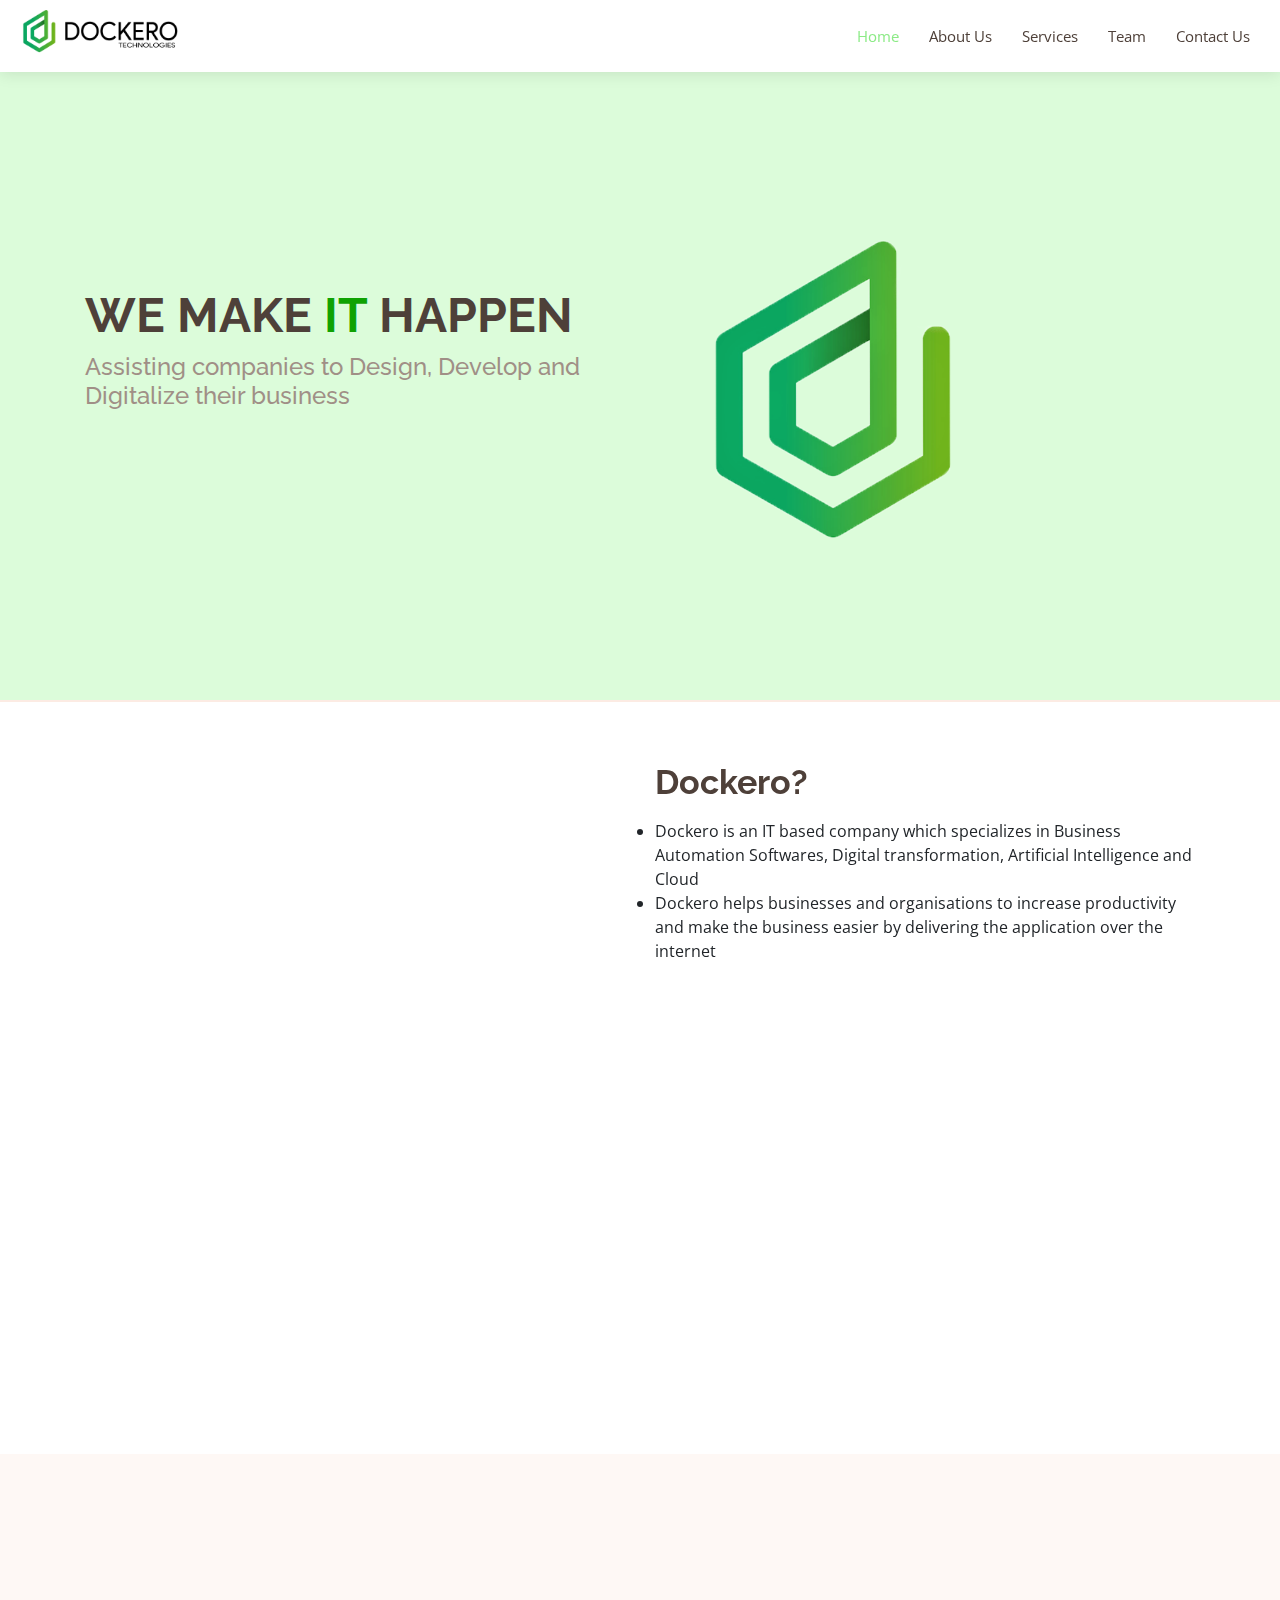
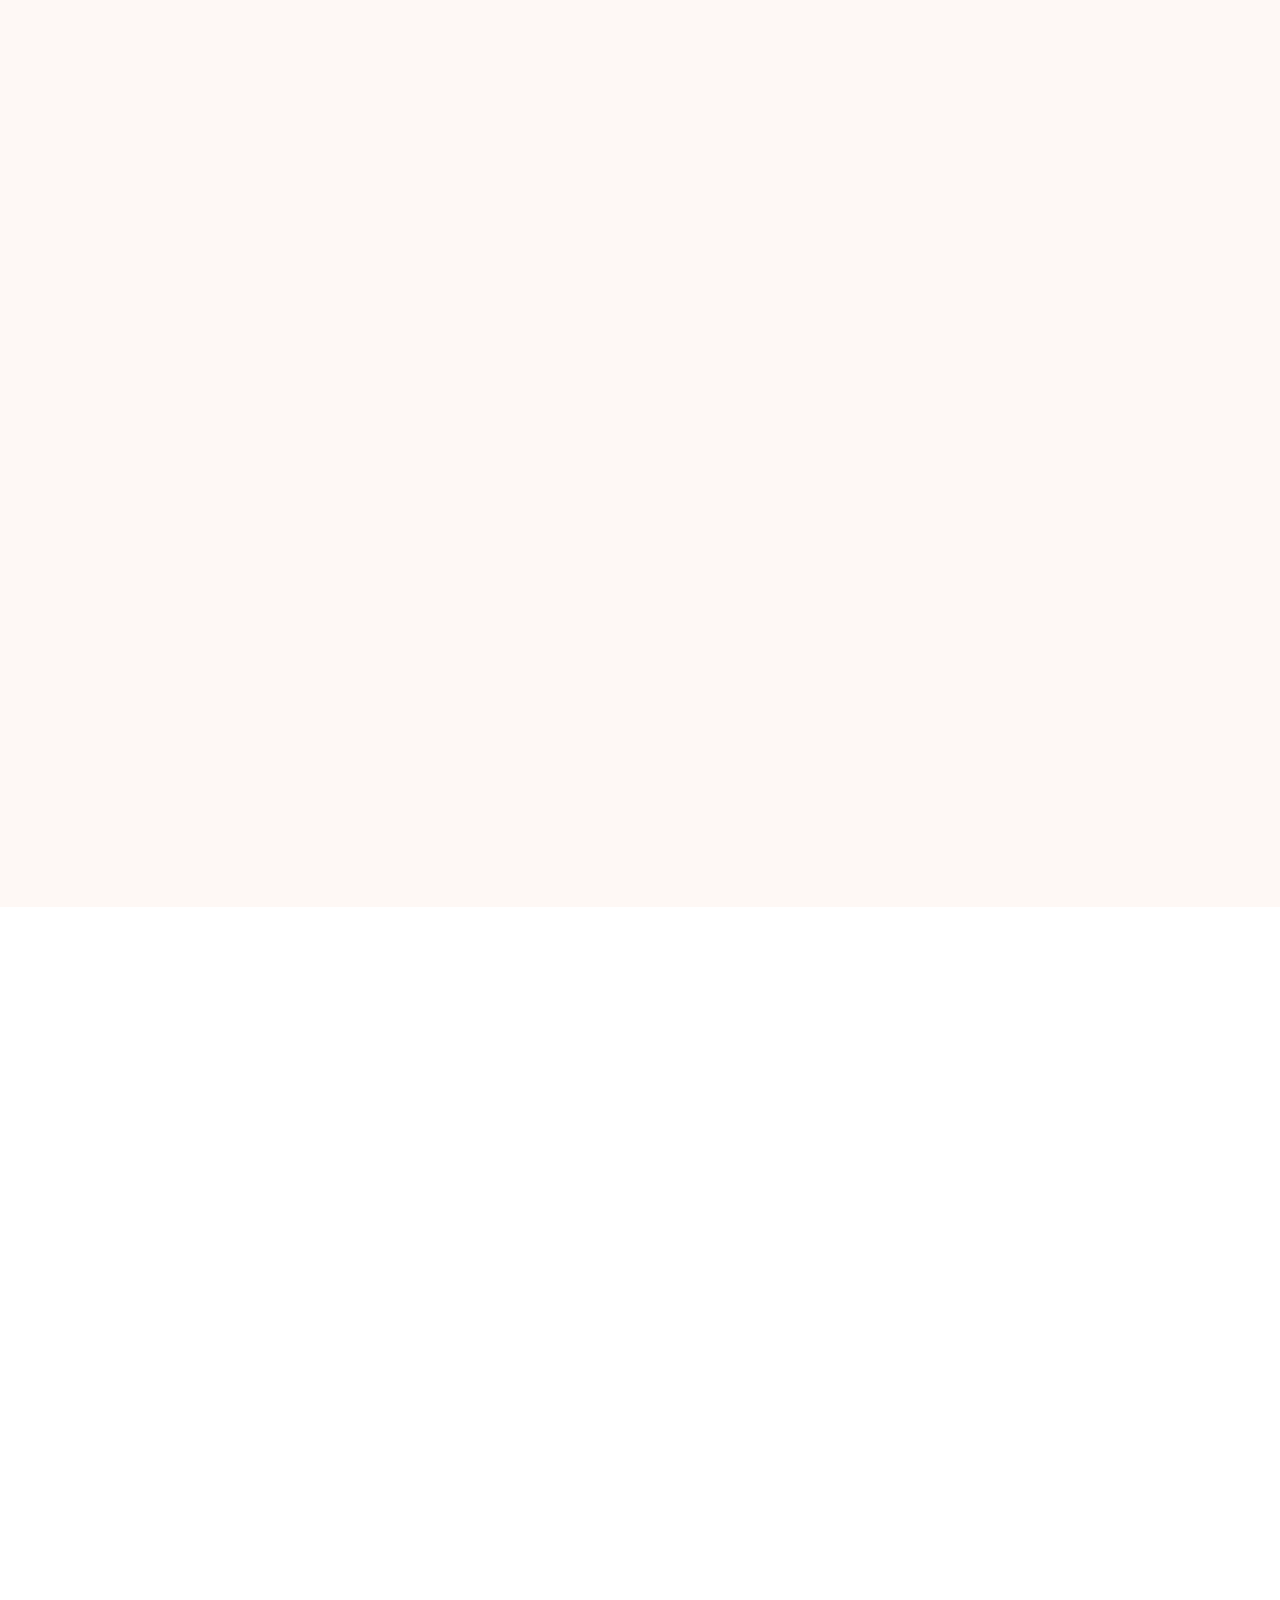
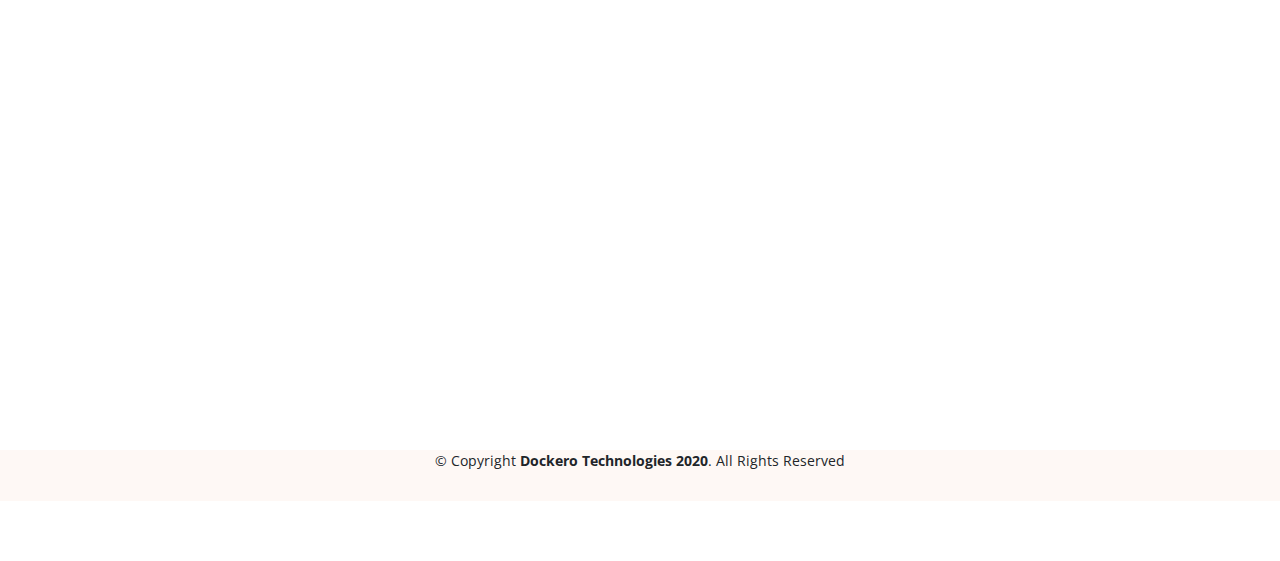
==== dockero/public/index.html @ 3324c9b6 "Add files via upload" ====
<!DOCTYPE html>
<html lang="en">

<head>
  <meta charset="utf-8">
  <meta content="width=device-width, initial-scale=1.0" name="viewport">

  <title>Dockero Technologies</title>
  <meta content="" name="descriptison">
  <meta content="" name="keywords">

  
  <link href="assets/img/logo.png" rel="icon">
  <link href="assets/img/logo.png" rel="apple-touch-icon">

  <link href="https://fonts.googleapis.com/css?family=Open+Sans:300,300i,400,400i,600,600i,700,700i|Raleway:300,300i,400,400i,600,600i,700,700i" rel="stylesheet">

  <link href="assets/vendor/bootstrap/css/bootstrap.min.css" rel="stylesheet">
  <link href="assets/vendor/icofont/icofont.min.css" rel="stylesheet">
  <link href="assets/vendor/boxicons/css/boxicons.min.css" rel="stylesheet">
  <link href="assets/vendor/venobox/venobox.css" rel="stylesheet">
  <link href="assets/vendor/owl.carousel/assets/owl.carousel.min.css" rel="stylesheet">
  <link href="assets/vendor/aos/aos.css" rel="stylesheet">
  <link href="assets/css/style.css" rel="stylesheet">

</head>

<body>

  <header id="header" class="fixed-top">
    <div class="container-fluid d-flex">

      <div class="logo mr-auto">
        
        
        <a href="index.html"><img src="assets/img/logo1.png" alt="" class="img-fluid"></a>
      </div>

      <nav class="nav-menu d-none d-lg-block">
        <ul>
          <li class="active"><a href="#header">Home</a></li>
          <li><a href="#about">About Us</a></li>
          <li><a href="#services">Services</a></li>
          <li><a href="#team">Team</a></li>
          <li><a href="#contact">Contact Us</a></li>
        </ul>
      </nav>

    </div>
  </header>

  <section id="hero" class="d-flex align-items-center">

    <div class="container">
      <div class="row">
        <div class="col-lg-6 pt-5 pt-lg-0 order-2 order-lg-1">
          <h1>WE MAKE <a class="coll">IT</a> HAPPEN</h1>
          <h2>Assisting companies to Design, Develop and Digitalize their business</h2>
          
	  <div class="con">
          <a href="#about"><div class="chevron btn-get-started scrollto" ></div></a>
	  <a href="#about"><div class="chevron btn-get-started scrollto" ></div></a>
          <a href="#about"><div class="chevron btn-get-started scrollto" ></div></a>
	  </div>
        </div>
        <div class="col-lg-6 order-1 order-lg-2 hero-img">
          <img src="assets/img/logo.png" height ="350" width="350" class="img-fluid animated" alt="">
        </div>
      </div>
    </div>

  </section>

  <main id="main">

    <section id="about" class="about">
      <div class="container">

        <div class="row justify-content-between">
          <div class="col-lg-5 d-flex align-items-center justify-content-center about-img">
            <img src="assets/img/logo1.png" class="img-fluid" alt="" data-aos="zoom-in">
          </div>
          <div class="col-lg-6 pt-5 pt-lg-0" data-aos="fade-up" data-aos-delay="100">
            <h3 data-aos="fade-up">Dockero?</h3>
	    <p >
		<li>Dockero is an IT based company which
		specializes in Business Automation
		Softwares, Digital transformation, Artificial
		Intelligence and Cloud</li>

		<li>Dockero helps businesses and organisations
		to increase productivity and make the
		business easier by delivering the application
		over the internet</li>
	    </p>
            
            <div class="row">
              <div class="col-md-6" data-aos="fade-up" data-aos-delay="100">
                <i class="bx bx-receipt bx-tada-hover"></i>
                <h4>Our Motive</h4>
                <p>
<li> We are a team of young individuals who
believes in constant education and
development of skills in various platform for
the upcoming projects.</li>
 <li>Our main motive is to assist our customers by
scaling their needs and making their business
grow in the society.</li>
</p>
              </div>
	
              <div class="col-md-6" data-aos="fade-up" data-aos-delay="200">
                <i class="bx bx-cube-alt bx-tada-hover"></i>
                <h4>Our Vision</h4>
                <p>
<li>We are a digital transformation consultancy
and software development company that
provides cutting edge engineering solutions
to our customers.</li>
<li> Each Individual in the organization works
collectively as a team to ensure the vision and
mission of the company by ensuring the
service quality and time management.</li>
</p>
              </div>
            </div>
          </div>
        </div>

      </div>
    </section>

    <section id="services" class="services section-bg">
      <div class="container">

        <div class="section-title" data-aos="fade-up">
          
          <p>Our Services</p>
        </div>

        <div class="row">
          
	 <div class="col-md-6 col-lg-3 d-flex align-items-stretch" data-aos="zoom-in" data-aos-delay="400">
            <div class="icon-box">
              <div class="icon"><i class="bx bx-world bx-tada"></i></div>
              <h4 class="title"><a href="design.html">Design & Branding</a></h4>
             <p class="description">While a logo alone may be enough for smaller companies, a
		successful brand design will create a cohesive look
		throughout your business while representing your brand
		values. </p>
            </div>
	</div>
	
	
	
	  <div class="col-md-6 col-lg-3 d-flex align-items-stretch" data-aos="zoom-in" data-aos-delay="200">
            <div class="icon-box">
              <div class="icon"><i class="bx bx-chip bx-tada"></i></div>
              <h4 class="title"><a href="business.html">Buisness Automation Software</a></h4>
            <p class="description">Support your business infrastructure with
		customized scalable software that improves key
		facets of your enterprise, from automation to
		employee collaboration</p>
            </div>
          </div>

	<div class="col-md-6 col-lg-3 d-flex align-items-stretch" data-aos="zoom-in" data-aos-delay="400">
            <div class="icon-box">
              <div class="icon"><i class="bx bx-world bx-tada"></i></div>
              <h4 class="title"><a href="web.html">Web Design & Development</a></h4>
             <p class="description">Custom web development offers options for businesses who
		seek to provide a flexible, consistent experience for users
		across platforms and leveraging new approaches </p>
            </div>
	</div>
	
	<div class="col-md-6 col-lg-3 d-flex align-items-stretch" data-aos="zoom-in" data-aos-delay="100">
            <div class="icon-box">
              <div class="icon"><i class="bx bx-mobile bx-tada"></i></div>
              <h4 class="title"><a href="mob.html">Mobile Application</a></h4>
               <p class="description">Transfer your enterprise workflow to a mobile platform that
supports the devices you want to implement.An enterprise
app suite or a single application, your enterprise and
employee productivity .</p>
            </div>
          </div>

          

	
	<div class="col-md-6 col-lg-3 d-flex align-items-stretch" data-aos="zoom-in" data-aos-delay="200">
            
          </div>

          <div class="col-md-6 col-lg-3 d-flex align-items-stretch" data-aos="zoom-in" data-aos-delay="300">
            <div class="icon-box">
              <div class="icon"><i class="bx bx-tachometer bx-tada"></i></div>
              <h4 class="title"><a href="AI.html">Artificial Intelligence</a></h4>
              <p class="description">Full-cycle development of custom AI models based
		on Deep and Machine Learning algorithms,
		including Data Science research, training,
		validation, testing.</p>
            </div>
          </div>
	
	<div class="col-md-6 col-lg-3 d-flex align-items-stretch" data-aos="zoom-in" data-aos-delay="400">
            <div class="icon-box">
              <div class="icon"><i class="bx bx-cloud bx-tada"></i></div>
              <h4 class="title"><a href="cloud.html">Cloud</a></h4>
             <p class="description">Cloud computing solutions will help your business
			seize and leverage all of your data.Cloud enables you
to quickly launch your initiative with scale, reliability,
and flexibility.</p>
            </div>
	</div>
          
          </div>

        </div>

      </div>
	</section>   

    <section id="team" class="team">
      <div class="container">

        <div class="section-title" data-aos="fade-up">
          
          <p>Leadership Team</p>
        </div>

        <div class="row">

          <div class="col-xl-3 col-lg-4 col-md-6" data-aos="zoom-in" data-aos-delay="100">
            
          </div>

	<div class="col-xl-3 col-lg-4 col-md-6" data-aos="zoom-in" data-aos-delay="100">
            <div class="member">
              <img src="assets/img/team/hari.png" class="img-fluid" alt="">
              <div class="member-info">
                <div class="member-info-content">
                  <h4>Hariharan Saravanan</h4>
                  <span>Chief Executive Officer</span>
                </div>
                <div class="social">
                
                  <a href="https://www.linkedin.com/in/hariharan-saravanan-0a0869184/"><i class="icofont-linkedin"></i></a>
                </div>
              </div>
            </div>
          </div>          

	<div class="col-xl-3 col-lg-4 col-md-6" data-aos="zoom-in" data-aos-delay="200">
            <div class="member">
              <img src="assets/img/team/skandy.png" class="img-fluid" alt="">
              <div class="member-info">
                <div class="member-info-content">
                  <h4>Skandhan Pravin Herve</h4>
                  <span>Cheif Operating Officer</span>
                </div>
                <div class="social">
                  
                  <a href="https://www.linkedin.com/in/skandhan-pravin-herve-vengadessan-33000b97/"><i class="icofont-linkedin"></i></a>
                </div>
              </div>
            </div>
          </div>
        </div>
      </div>
    </section>
  </main>
<section id="contact" class="contact">
	<footer id="footer">
    
      <div class="footer-top">
	<div class="section-title" data-aos="fade-up">
          
          <p>Contact Us</p>
        
	</div>
        
	<div class="col-lg-3 col-md-6  footer-contact"  data-aos="fade-up" data-aos-delay="100">
            <h3>Dockero Technologies</h3>
            <a href="https://www.google.com/maps?q=13.0109553,80.2249102&hl=en-IN&gl=in&shorturl=1">
              <h8>New No:43, Old No:73, Janki Bhawan,Second Floor, Sardar Patel Road,Guindy, Chennai-32</h8></br></a>
             <strong>Phone:</strong> <a href="tel:+917338986918">+91-73389-86918,</a>
	      <a href="tel:+918870090456">+91-88700-90456</a><br>
              <strong>Email:</strong> <a href="mailto:dockerotechnologies@gmail.com">dockerotechnologies@gmail.com</a><br>
       
	<h4>Our Social Networks</h4>
            <div class="social-links mt-3">              
              <a href="https://www.facebook.com/Dockero-Technologies-PvtLtd-104927804453686" class="facebook"><i class="bx bxl-facebook bx-tada-hover"></i></a>
              <a href="https://www.instagram.com/dockero.technologies/?hl=en" class="instagram"><i class="bx bxl-instagram bx-tada-hover"></i></a>
              <a href="https://www.linkedin.com/company/dockero-technologies-inc/about/" class="linkedin"><i class="bx bxl-linkedin bx-tada-hover"></i></a>
            </div>
	    </div>
            </div>
      
    </div>
    	
      <div class="copyright">
        &copy; Copyright <strong><span>Dockero Technologies 2020</span></strong>. All Rights Reserved
      
      
	</section>
  </footer>
  
  <a href="#" class="back-to-top"><i class="icofont-simple-up"></i></a>

  
  <script src="assets/vendor/jquery/jquery.min.js"></script>
  <script src="assets/vendor/bootstrap/js/bootstrap.bundle.min.js"></script>
  <script src="assets/vendor/jquery.easing/jquery.easing.min.js"></script>
  <script src="assets/vendor/php-email-form/validate.js"></script>
  <script src="assets/vendor/isotope-layout/isotope.pkgd.min.js"></script>
  <script src="assets/vendor/venobox/venobox.min.js"></script>
  <script src="assets/vendor/owl.carousel/owl.carousel.min.js"></script>
  <script src="assets/vendor/aos/aos.js"></script>

  
  <script src="assets/js/main.js"></script>

</body>

</html>
---- dockero/public/assets/vendor/venobox/venobox.css ----
/* ------ venobox.css --------*/
.vbox-overlay *, .vbox-overlay *:before, .vbox-overlay *:after{
    -webkit-backface-visibility: hidden;
    -webkit-box-sizing:border-box;
    -moz-box-sizing:border-box;
    box-sizing:border-box;
}
.vbox-overlay * { 
    -webkit-backface-visibility: visible;
    backface-visibility: visible;
}
.vbox-overlay{
    display: -webkit-flex;
    display: flex;
    -webkit-flex-direction: column;
    flex-direction: column;
    -webkit-justify-content: center;
    justify-content: center;
    -webkit-align-items: center;
    align-items: center;
    position: fixed;
    left: 0;
    top: 0;
    bottom: 0;
    right: 0;
    z-index: 1040;
    -webkit-transform:translateZ(1000px);
    transform: translateZ(1000px);
    transform-style: preserve-3d;
}

/* ----- navigation ----- */
.vbox-title{
    width: 100%;
    height: 40px;
    float: left;
    text-align: center;
    line-height: 28px;
    font-size: 12px;
    padding: 6px 40px;
    overflow: hidden;
    position: fixed;
    display: none;
    left: 0;
    z-index: 1050;
}
.vbox-close{
    cursor: pointer;
    position: fixed;
    top: -1px;
    right: 0;
    width: 50px;
    height: 40px;
    padding: 6px;
    display: block;
    background-position:10px center;
    overflow: hidden;
    font-size: 24px;
    line-height: 1;
    text-align: center;
    z-index: 1050;
}
.vbox-num{
    cursor: pointer;
    position: fixed;
    left: 0;
    height: 40px;
    display: block;
    overflow: hidden;
    line-height: 28px;
    font-size: 12px;
    padding: 6px 10px;
    display: none;
    z-index: 1050;
}
/* ----- navigation ARROWS ----- */
.vbox-next, .vbox-prev{
    position: fixed;
    top: 50%;
    margin-top: -15px;
    overflow: hidden;
    cursor: pointer;
    display: block;
    width: 45px;
    height: 45px;
    z-index: 1050;
}
.vbox-next span, .vbox-prev span{
    position: relative;
    width: 20px;
    height: 20px;
    border: 2px solid transparent;
    border-top-color: #B6B6B6;
    border-right-color: #B6B6B6;
    text-indent: -100px;
    position: absolute;
    top: 8px;
    display: block;
}
.vbox-prev{
    left: 15px;
}
.vbox-next{
    right: 15px;
}
.vbox-prev span{
    left: 10px;
    -ms-transform: rotate(-135deg);
    -webkit-transform: rotate(-135deg);
    transform: rotate(-135deg);
}
.vbox-next span{
    -ms-transform: rotate(45deg);
    -webkit-transform: rotate(45deg);
    transform: rotate(45deg);
    right: 10px;
}
/* ------- inline window ------ */
.vbox-inline{
    width: 420px;
    height: 315px;
    height: 70vh;
    padding: 10px;
    background: #fff;
    margin: 0 auto;
    overflow: auto;
    text-align: left;
}
/* ------- Video & iFrames window ------ */
.venoframe{
    max-width: 100%;
    width: 100%;
    border: none;
    width: 100%;
    height: 260px;
    height: 70vh;
}
.venoframe.vbvid{
    height: 260px;
}
@media (min-width: 768px) {
    .venoframe, .vbox-inline{
        width: 90%;
        height: 360px;
        height: 70vh;
    }
    .venoframe.vbvid{
        width: 640px;
        height: 360px;
    }
}
@media (min-width: 992px) {
    .venoframe, .vbox-inline{
        max-width: 1200px;
        width: 80%;
        height: 540px;
        height: 70vh;
    }
    .venoframe.vbvid{
        width: 960px;
        height: 540px;
    }
}
/* 
Please do NOT edit this part! 
or at least read this note: http://i.imgur.com/7C0ws9e.gif
*/
.vbox-open{
    overflow: hidden;
}
.vbox-container{
    position: absolute;
    left: 0;
    right: 0;
    top: 0;
    bottom: 0;
    overflow-x: hidden;
    overflow-y: scroll;
    overflow-scrolling: touch;
    -webkit-overflow-scrolling: touch;
    z-index: 20;
    max-height: 100%;

}

.vbox-content{
    text-align: center;
    float: left;
    width: 100%;
    position: relative;
    overflow: hidden;
    padding: 20px 10px;
}
.vbox-container img{
    max-width: 100%;
    height: auto;
}
.vbox-figlio{
    box-shadow: 0 0 12px rgba(0,0,0,0.19), 0 6px 6px rgba(0,0,0,0.23);
    max-width: 100%;
    text-align: initial;
}
img.vbox-figlio{
    -webkit-user-select: none;
-khtml-user-select: none;
-moz-user-select: none;
-o-user-select: none;
user-select: none;
}
.vbox-content.swipe-left{
    margin-left: -200px !important;
}
.vbox-content.swipe-right{
    margin-left: 200px !important;
}
.vbox-animated{
    webkit-transition: margin 300ms ease-out;
    transition: margin 300ms ease-out;
}

/* ---------- preloader ----------
 * SPINKIT 
 * http://tobiasahlin.com/spinkit/
-------------------------------- */
.sk-double-bounce,.sk-rotating-plane{width:40px;height:40px;margin:40px auto}.sk-rotating-plane{background-color:#333;-webkit-animation:sk-rotatePlane 1.2s infinite ease-in-out;animation:sk-rotatePlane 1.2s infinite ease-in-out}@-webkit-keyframes sk-rotatePlane{0%{-webkit-transform:perspective(120px) rotateX(0) rotateY(0);transform:perspective(120px) rotateX(0) rotateY(0)}50%{-webkit-transform:perspective(120px) rotateX(-180.1deg) rotateY(0);transform:perspective(120px) rotateX(-180.1deg) rotateY(0)}100%{-webkit-transform:perspective(120px) rotateX(-180deg) rotateY(-179.9deg);transform:perspective(120px) rotateX(-180deg) rotateY(-179.9deg)}}@keyframes sk-rotatePlane{0%{-webkit-transform:perspective(120px) rotateX(0) rotateY(0);transform:perspective(120px) rotateX(0) rotateY(0)}50%{-webkit-transform:perspective(120px) rotateX(-180.1deg) rotateY(0);transform:perspective(120px) rotateX(-180.1deg) rotateY(0)}100%{-webkit-transform:perspective(120px) rotateX(-180deg) rotateY(-179.9deg);transform:perspective(120px) rotateX(-180deg) rotateY(-179.9deg)}}.sk-double-bounce{position:relative}.sk-double-bounce .sk-child{width:100%;height:100%;border-radius:50%;background-color:#333;opacity:.6;position:absolute;top:0;left:0;-webkit-animation:sk-doubleBounce 2s infinite ease-in-out;animation:sk-doubleBounce 2s infinite ease-in-out}.sk-chasing-dots .sk-child,.sk-spinner-pulse,.sk-three-bounce .sk-child{background-color:#333;border-radius:100%}.sk-double-bounce .sk-double-bounce2{-webkit-animation-delay:-1s;animation-delay:-1s}@-webkit-keyframes sk-doubleBounce{0%,100%{-webkit-transform:scale(0);transform:scale(0)}50%{-webkit-transform:scale(1);transform:scale(1)}}@keyframes sk-doubleBounce{0%,100%{-webkit-transform:scale(0);transform:scale(0)}50%{-webkit-transform:scale(1);transform:scale(1)}}.sk-wave{margin:40px auto;width:50px;height:40px;text-align:center;font-size:10px}.sk-wave .sk-rect{background-color:#333;height:100%;width:6px;display:inline-block;-webkit-animation:sk-waveStretchDelay 1.2s infinite ease-in-out;animation:sk-waveStretchDelay 1.2s infinite ease-in-out}.sk-wave .sk-rect1{-webkit-animation-delay:-1.2s;animation-delay:-1.2s}.sk-wave .sk-rect2{-webkit-animation-delay:-1.1s;animation-delay:-1.1s}.sk-wave .sk-rect3{-webkit-animation-delay:-1s;animation-delay:-1s}.sk-wave .sk-rect4{-webkit-animation-delay:-.9s;animation-delay:-.9s}.sk-wave .sk-rect5{-webkit-animation-delay:-.8s;animation-delay:-.8s}@-webkit-keyframes sk-waveStretchDelay{0%,100%,40%{-webkit-transform:scaleY(.4);transform:scaleY(.4)}20%{-webkit-transform:scaleY(1);transform:scaleY(1)}}@keyframes sk-waveStretchDelay{0%,100%,40%{-webkit-transform:scaleY(.4);transform:scaleY(.4)}20%{-webkit-transform:scaleY(1);transform:scaleY(1)}}.sk-wandering-cubes{margin:40px auto;width:40px;height:40px;position:relative}.sk-wandering-cubes .sk-cube{background-color:#333;width:10px;height:10px;position:absolute;top:0;left:0;-webkit-animation:sk-wanderingCube 1.8s ease-in-out -1.8s infinite both;animation:sk-wanderingCube 1.8s ease-in-out -1.8s infinite both}.sk-chasing-dots,.sk-spinner-pulse{width:40px;height:40px;margin:40px auto}.sk-wandering-cubes .sk-cube2{-webkit-animation-delay:-.9s;animation-delay:-.9s}@-webkit-keyframes sk-wanderingCube{0%{-webkit-transform:rotate(0);transform:rotate(0)}25%{-webkit-transform:translateX(30px) rotate(-90deg) scale(.5);transform:translateX(30px) rotate(-90deg) scale(.5)}50%{-webkit-transform:translateX(30px) translateY(30px) rotate(-179deg);transform:translateX(30px) translateY(30px) rotate(-179deg)}50.1%{-webkit-transform:translateX(30px) translateY(30px) rotate(-180deg);transform:translateX(30px) translateY(30px) rotate(-180deg)}75%{-webkit-transform:translateX(0) translateY(30px) rotate(-270deg) scale(.5);transform:translateX(0) translateY(30px) rotate(-270deg) scale(.5)}100%{-webkit-transform:rotate(-360deg);transform:rotate(-360deg)}}@keyframes sk-wanderingCube{0%{-webkit-transform:rotate(0);transform:rotate(0)}25%{-webkit-transform:translateX(30px) rotate(-90deg) scale(.5);transform:translateX(30px) rotate(-90deg) scale(.5)}50%{-webkit-transform:translateX(30px) translateY(30px) rotate(-179deg);transform:translateX(30px) translateY(30px) rotate(-179deg)}50.1%{-webkit-transform:translateX(30px) translateY(30px) rotate(-180deg);transform:translateX(30px) translateY(30px) rotate(-180deg)}75%{-webkit-transform:translateX(0) translateY(30px) rotate(-270deg) scale(.5);transform:translateX(0) translateY(30px) rotate(-270deg) scale(.5)}100%{-webkit-transform:rotate(-360deg);transform:rotate(-360deg)}}.sk-spinner-pulse{-webkit-animation:sk-pulseScaleOut 1s infinite ease-in-out;animation:sk-pulseScaleOut 1s infinite ease-in-out}@-webkit-keyframes sk-pulseScaleOut{0%{-webkit-transform:scale(0);transform:scale(0)}100%{-webkit-transform:scale(1);transform:scale(1);opacity:0}}@keyframes sk-pulseScaleOut{0%{-webkit-transform:scale(0);transform:scale(0)}100%{-webkit-transform:scale(1);transform:scale(1);opacity:0}}.sk-chasing-dots{position:relative;text-align:center;-webkit-animation:sk-chasingDotsRotate 2s infinite linear;animation:sk-chasingDotsRotate 2s infinite linear}.sk-chasing-dots .sk-child{width:60%;height:60%;display:inline-block;position:absolute;top:0;-webkit-animation:sk-chasingDotsBounce 2s infinite ease-in-out;animation:sk-chasingDotsBounce 2s infinite ease-in-out}.sk-chasing-dots .sk-dot2{top:auto;bottom:0;-webkit-animation-delay:-1s;animation-delay:-1s}@-webkit-keyframes sk-chasingDotsRotate{100%{-webkit-transform:rotate(360deg);transform:rotate(360deg)}}@keyframes sk-chasingDotsRotate{100%{-webkit-transform:rotate(360deg);transform:rotate(360deg)}}@-webkit-keyframes sk-chasingDotsBounce{0%,100%{-webkit-transform:scale(0);transform:scale(0)}50%{-webkit-transform:scale(1);transform:scale(1)}}@keyframes sk-chasingDotsBounce{0%,100%{-webkit-transform:scale(0);transform:scale(0)}50%{-webkit-transform:scale(1);transform:scale(1)}}.sk-three-bounce{margin:40px auto;width:80px;text-align:center}.sk-three-bounce .sk-child{width:20px;height:20px;display:inline-block;-webkit-animation:sk-three-bounce 1.4s ease-in-out 0s infinite both;animation:sk-three-bounce 1.4s ease-in-out 0s infinite both}.sk-circle .sk-child:before,.sk-fading-circle .sk-circle:before{display:block;border-radius:100%;content:'';background-color:#333}.sk-three-bounce .sk-bounce1{-webkit-animation-delay:-.32s;animation-delay:-.32s}.sk-three-bounce .sk-bounce2{-webkit-animation-delay:-.16s;animation-delay:-.16s}@-webkit-keyframes sk-three-bounce{0%,100%,80%{-webkit-transform:scale(0);transform:scale(0)}40%{-webkit-transform:scale(1);transform:scale(1)}}@keyframes sk-three-bounce{0%,100%,80%{-webkit-transform:scale(0);transform:scale(0)}40%{-webkit-transform:scale(1);transform:scale(1)}}.sk-circle{margin:40px auto;width:40px;height:40px;position:relative}.sk-circle .sk-child{width:100%;height:100%;position:absolute;left:0;top:0}.sk-circle .sk-child:before{margin:0 auto;width:15%;height:15%;-webkit-animation:sk-circleBounceDelay 1.2s infinite ease-in-out both;animation:sk-circleBounceDelay 1.2s infinite ease-in-out both}.sk-circle .sk-circle2{-webkit-transform:rotate(30deg);-ms-transform:rotate(30deg);transform:rotate(30deg)}.sk-circle .sk-circle3{-webkit-transform:rotate(60deg);-ms-transform:rotate(60deg);transform:rotate(60deg)}.sk-circle .sk-circle4{-webkit-transform:rotate(90deg);-ms-transform:rotate(90deg);transform:rotate(90deg)}.sk-circle .sk-circle5{-webkit-transform:rotate(120deg);-ms-transform:rotate(120deg);transform:rotate(120deg)}.sk-circle .sk-circle6{-webkit-transform:rotate(150deg);-ms-transform:rotate(150deg);transform:rotate(150deg)}.sk-circle .sk-circle7{-webkit-transform:rotate(180deg);-ms-transform:rotate(180deg);transform:rotate(180deg)}.sk-circle .sk-circle8{-webkit-transform:rotate(210deg);-ms-transform:rotate(210deg);transform:rotate(210deg)}.sk-circle .sk-circle9{-webkit-transform:rotate(240deg);-ms-transform:rotate(240deg);transform:rotate(240deg)}.sk-circle .sk-circle10{-webkit-transform:rotate(270deg);-ms-transform:rotate(270deg);transform:rotate(270deg)}.sk-circle .sk-circle11{-webkit-transform:rotate(300deg);-ms-transform:rotate(300deg);transform:rotate(300deg)}.sk-circle .sk-circle12{-webkit-transform:rotate(330deg);-ms-transform:rotate(330deg);transform:rotate(330deg)}.sk-circle .sk-circle2:before{-webkit-animation-delay:-1.1s;animation-delay:-1.1s}.sk-circle .sk-circle3:before{-webkit-animation-delay:-1s;animation-delay:-1s}.sk-circle .sk-circle4:before{-webkit-animation-delay:-.9s;animation-delay:-.9s}.sk-circle .sk-circle5:before{-webkit-animation-delay:-.8s;animation-delay:-.8s}.sk-circle .sk-circle6:before{-webkit-animation-delay:-.7s;animation-delay:-.7s}.sk-circle .sk-circle7:before{-webkit-animation-delay:-.6s;animation-delay:-.6s}.sk-circle .sk-circle8:before{-webkit-animation-delay:-.5s;animation-delay:-.5s}.sk-circle .sk-circle9:before{-webkit-animation-delay:-.4s;animation-delay:-.4s}.sk-circle .sk-circle10:before{-webkit-animation-delay:-.3s;animation-delay:-.3s}.sk-circle .sk-circle11:before{-webkit-animation-delay:-.2s;animation-delay:-.2s}.sk-circle .sk-circle12:before{-webkit-animation-delay:-.1s;animation-delay:-.1s}@-webkit-keyframes sk-circleBounceDelay{0%,100%,80%{-webkit-transform:scale(0);transform:scale(0)}40%{-webkit-transform:scale(1);transform:scale(1)}}@keyframes sk-circleBounceDelay{0%,100%,80%{-webkit-transform:scale(0);transform:scale(0)}40%{-webkit-transform:scale(1);transform:scale(1)}}.sk-cube-grid{width:40px;height:40px;margin:40px auto}.sk-cube-grid .sk-cube{width:33.33%;height:33.33%;background-color:#333;float:left;-webkit-animation:sk-cubeGridScaleDelay 1.3s infinite ease-in-out;animation:sk-cubeGridScaleDelay 1.3s infinite ease-in-out}.sk-cube-grid .sk-cube1{-webkit-animation-delay:.2s;animation-delay:.2s}.sk-cube-grid .sk-cube2{-webkit-animation-delay:.3s;animation-delay:.3s}.sk-cube-grid .sk-cube3{-webkit-animation-delay:.4s;animation-delay:.4s}.sk-cube-grid .sk-cube4{-webkit-animation-delay:.1s;animation-delay:.1s}.sk-cube-grid .sk-cube5{-webkit-animation-delay:.2s;animation-delay:.2s}.sk-cube-grid .sk-cube6{-webkit-animation-delay:.3s;animation-delay:.3s}.sk-cube-grid .sk-cube7{-webkit-animation-delay:0ms;animation-delay:0ms}.sk-cube-grid .sk-cube8{-webkit-animation-delay:.1s;animation-delay:.1s}.sk-cube-grid .sk-cube9{-webkit-animation-delay:.2s;animation-delay:.2s}@-webkit-keyframes sk-cubeGridScaleDelay{0%,100%,70%{-webkit-transform:scale3D(1,1,1);transform:scale3D(1,1,1)}35%{-webkit-transform:scale3D(0,0,1);transform:scale3D(0,0,1)}}@keyframes sk-cubeGridScaleDelay{0%,100%,70%{-webkit-transform:scale3D(1,1,1);transform:scale3D(1,1,1)}35%{-webkit-transform:scale3D(0,0,1);transform:scale3D(0,0,1)}}.sk-fading-circle{margin:40px auto;width:40px;height:40px;position:relative}.sk-fading-circle .sk-circle{width:100%;height:100%;position:absolute;left:0;top:0}.sk-fading-circle .sk-circle:before{margin:0 auto;width:15%;height:15%;-webkit-animation:sk-circleFadeDelay 1.2s infinite ease-in-out both;animation:sk-circleFadeDelay 1.2s infinite ease-in-out both}.sk-fading-circle .sk-circle2{-webkit-transform:rotate(30deg);-ms-transform:rotate(30deg);transform:rotate(30deg)}.sk-fading-circle .sk-circle3{-webkit-transform:rotate(60deg);-ms-transform:rotate(60deg);transform:rotate(60deg)}.sk-fading-circle .sk-circle4{-webkit-transform:rotate(90deg);-ms-transform:rotate(90deg);transform:rotate(90deg)}.sk-fading-circle .sk-circle5{-webkit-transform:rotate(120deg);-ms-transform:rotate(120deg);transform:rotate(120deg)}.sk-fading-circle .sk-circle6{-webkit-transform:rotate(150deg);-ms-transform:rotate(150deg);transform:rotate(150deg)}.sk-fading-circle .sk-circle7{-webkit-transform:rotate(180deg);-ms-transform:rotate(180deg);transform:rotate(180deg)}.sk-fading-circle .sk-circle8{-webkit-transform:rotate(210deg);-ms-transform:rotate(210deg);transform:rotate(210deg)}.sk-fading-circle .sk-circle9{-webkit-transform:rotate(240deg);-ms-transform:rotate(240deg);transform:rotate(240deg)}.sk-fading-circle .sk-circle10{-webkit-transform:rotate(270deg);-ms-transform:rotate(270deg);transform:rotate(270deg)}.sk-fading-circle .sk-circle11{-webkit-transform:rotate(300deg);-ms-transform:rotate(300deg);transform:rotate(300deg)}.sk-fading-circle .sk-circle12{-webkit-transform:rotate(330deg);-ms-transform:rotate(330deg);transform:rotate(330deg)}.sk-fading-circle .sk-circle2:before{-webkit-animation-delay:-1.1s;animation-delay:-1.1s}.sk-fading-circle .sk-circle3:before{-webkit-animation-delay:-1s;animation-delay:-1s}.sk-fading-circle .sk-circle4:before{-webkit-animation-delay:-.9s;animation-delay:-.9s}.sk-fading-circle .sk-circle5:before{-webkit-animation-delay:-.8s;animation-delay:-.8s}.sk-fading-circle .sk-circle6:before{-webkit-animation-delay:-.7s;animation-delay:-.7s}.sk-fading-circle .sk-circle7:before{-webkit-animation-delay:-.6s;animation-delay:-.6s}.sk-fading-circle .sk-circle8:before{-webkit-animation-delay:-.5s;animation-delay:-.5s}.sk-fading-circle .sk-circle9:before{-webkit-animation-delay:-.4s;animation-delay:-.4s}.sk-fading-circle .sk-circle10:before{-webkit-animation-delay:-.3s;animation-delay:-.3s}.sk-fading-circle .sk-circle11:before{-webkit-animation-delay:-.2s;animation-delay:-.2s}.sk-fading-circle .sk-circle12:before{-webkit-animation-delay:-.1s;animation-delay:-.1s}@-webkit-keyframes sk-circleFadeDelay{0%,100%,39%{opacity:0}40%{opacity:1}}@keyframes sk-circleFadeDelay{0%,100%,39%{opacity:0}40%{opacity:1}}.sk-folding-cube{margin:40px auto;width:40px;height:40px;position:relative;-webkit-transform:rotateZ(45deg);transform:rotateZ(45deg)}.sk-folding-cube .sk-cube{float:left;width:50%;height:50%;position:relative;-webkit-transform:scale(1.1);-ms-transform:scale(1.1);transform:scale(1.1)}.sk-folding-cube .sk-cube:before{content:'';position:absolute;top:0;left:0;width:100%;height:100%;background-color:#333;-webkit-animation:sk-foldCubeAngle 2.4s infinite linear both;animation:sk-foldCubeAngle 2.4s infinite linear both;-webkit-transform-origin:100% 100%;-ms-transform-origin:100% 100%;transform-origin:100% 100%}.sk-folding-cube .sk-cube2{-webkit-transform:scale(1.1) rotateZ(90deg);transform:scale(1.1) rotateZ(90deg)}.sk-folding-cube .sk-cube3{-webkit-transform:scale(1.1) rotateZ(180deg);transform:scale(1.1) rotateZ(180deg)}.sk-folding-cube .sk-cube4{-webkit-transform:scale(1.1) rotateZ(270deg);transform:scale(1.1) rotateZ(270deg)}.sk-folding-cube .sk-cube2:before{-webkit-animation-delay:.3s;animation-delay:.3s}.sk-folding-cube .sk-cube3:before{-webkit-animation-delay:.6s;animation-delay:.6s}.sk-folding-cube .sk-cube4:before{-webkit-animation-delay:.9s;animation-delay:.9s}@-webkit-keyframes sk-foldCubeAngle{0%,10%{-webkit-transform:perspective(140px) rotateX(-180deg);transform:perspective(140px) rotateX(-180deg);opacity:0}25%,75%{-webkit-transform:perspective(140px) rotateX(0);transform:perspective(140px) rotateX(0);opacity:1}100%,90%{-webkit-transform:perspective(140px) rotateY(180deg);transform:perspective(140px) rotateY(180deg);opacity:0}}@keyframes sk-foldCubeAngle{0%,10%{-webkit-transform:perspective(140px) rotateX(-180deg);transform:perspective(140px) rotateX(-180deg);opacity:0}25%,75%{-webkit-transform:perspective(140px) rotateX(0);transform:perspective(140px) rotateX(0);opacity:1}100%,90%{-webkit-transform:perspective(140px) rotateY(180deg);transform:perspective(140px) rotateY(180deg);opacity:0}}
---- dockero/public/assets/css/style.css ----
body {
  font-family: "Open Sans", sans-serif;
  color: #212529;
}

a {
  color: #007bff;
}

a:hover {
  color: #0b6bd3;
  text-decoration: none;
}

h1, h2, h3, h4, h5, h6, .font-primary {
  font-family: "Raleway", sans-serif;
}

.back-to-top {
  position: fixed;
  display: none;
  width: 40px;
  height: 40px;
  border-radius: 3px;
  right: 15px;
  bottom: 15px;
  background: #eb5d1e;
  color: #fff;
  transition: display 0.5s ease-in-out;
  z-index: 99999;
}

.back-to-top i {
  font-size: 24px;
  position: absolute;
  top: 8px;
  left: 8px;
}

.back-to-top:hover {
  color: #fff;
  background: #ee7843;
  transition: background 0.2s ease-in-out;
}


@media screen and (max-width: 768px) {
  [data-aos-delay] {
    transition-delay: 0 !important;
  }
}

#header {
  height: 72px;
  transition: all 0.5s;
  z-index: 997;
  transition: all 0.5s;
  padding: 15px 0;
  background: #fff;
  box-shadow: 0px 2px 15px rgba(0, 0, 0, 0.1);
}

#header .logo h1 {
  font-size: 30px;
  margin: 0;
  padding: 6px 0;
  line-height: 1;
  font-weight: 400;
  letter-spacing: 2px;
}

#header .logo h1 a, #header .logo h1 a:hover {
  color: #7a6960;
  text-decoration: none;
}

#header .logo img {
  margin-top: -31px;
  padding:-5;
  max-top:80px;
  height:100px;
  max-width:170px;
  
}

#main {
  margin-top: 72px;
}


.nav-menu, .nav-menu * {
  margin: 0;
  padding: 0;
  list-style: none;
}

.nav-menu > ul > li {
  position: relative;
  white-space: nowrap;
  float: left;
}

.nav-menu a {
  display: block;
  position: relative;
  color: #4e4039;
  padding: 10px 15px;
  transition: 0.3s;
  font-size: 15px;
  font-family: "Open Sans", sans-serif;
}

.nav-menu a:hover, .nav-menu .active > a, .nav-menu li:hover > a {
  color: #8BEA85;
  text-decoration: none;
}

.nav-menu .get-started a {
  background: #eb5d1e;
  color: #fff;
  border-radius: 50px;
  margin: 0 15px;
  padding: 10px 25px;
}

.nav-menu .get-started a:hover {
  background: #ee7843;
  color: #fff;
}

.nav-menu .drop-down ul {
  display: block;
  position: absolute;
  left: 0;
  top: calc(100% - 30px);
  z-index: 99;
  opacity: 0;
  visibility: hidden;
  padding: 10px 0;
  background: #fff;
  box-shadow: 0px 0px 30px rgba(127, 137, 161, 0.25);
  transition: ease all 0.3s;
}

.nav-menu .drop-down:hover > ul {
  opacity: 1;
  top: 100%;
  visibility: visible;
}

.nav-menu .drop-down li {
  min-width: 180px;
  position: relative;
}

.nav-menu .drop-down ul a {
  padding: 10px 20px;
  font-size: 14px;
  font-weight: 500;
  text-transform: none;
  color: #3c1300;
}

.nav-menu .drop-down ul a:hover, .nav-menu .drop-down ul .active > a, .nav-menu .drop-down ul li:hover > a {
  color: #eb5d1e;
}

.nav-menu .drop-down > a:after {
  content: "\ea99";
  font-family: IcoFont;
  padding-left: 5px;
}

.nav-menu .drop-down .drop-down ul {
  top: 0;
  left: calc(100% - 30px);
}

.nav-menu .drop-down .drop-down:hover > ul {
  opacity: 1;
  top: 0;
  left: 100%;
}

.nav-menu .drop-down .drop-down > a {
  padding-right: 35px;
}

.nav-menu .drop-down .drop-down > a:after {
  content: "\eaa0";
  font-family: IcoFont;
  position: absolute;
  right: 15px;
}

@media (max-width: 1366px) {
  .nav-menu .drop-down .drop-down ul {
    left: -90%;
  }
  .nav-menu .drop-down .drop-down:hover > ul {
    left: -100%;
  }
  .nav-menu .drop-down .drop-down > a:after {
    content: "\ea9d";
  }
}


.mobile-nav {
  position: fixed;
  top: 0;
  bottom: 0;
  z-index: 9999;
  overflow-y: auto;
  left: -260px;
  width: 260px;
  padding-top: 18px;
  background: #4e4039;
  transition: 0.4s;
}

.mobile-nav * {
  margin: 0;
  padding: 0;
  list-style: none;
}

.mobile-nav a {
  display: block;
  position: relative;
  color: #f9d1c0;
  padding: 10px 20px;
  font-weight: 500;
  transition: 0.3s;
}

.mobile-nav a:hover, .mobile-nav .active > a, .mobile-nav li:hover > a {
  color: #f39e7a;
  text-decoration: none;
}

.mobile-nav .get-started a {
  background: #eb5d1e;
  color: #fff;
  border-radius: 50px;
  margin: 15px;
  padding: 10px 25px;
}

.mobile-nav .get-started a:hover {
  background: #ee7843;
  color: #fff;
}

.mobile-nav .drop-down > a:after {
  content: "\ea99";
  font-family: IcoFont;
  padding-left: 10px;
  position: absolute;
  right: 15px;
}

.mobile-nav .active.drop-down > a:after {
  content: "\eaa0";
}

.mobile-nav .drop-down > a {
  padding-right: 35px;
}

.mobile-nav .drop-down ul {
  display: none;
  overflow: hidden;
}

.mobile-nav .drop-down li {
  padding-left: 20px;
}

.mobile-nav-toggle {
  position: fixed;
  right: 15px;
  top: 22px;
  z-index: 9998;
  border: 0;
  background: none;
  font-size: 24px;
  transition: all 0.4s;
  outline: none !important;
  line-height: 1;
  cursor: pointer;
  text-align: right;
}

.mobile-nav-toggle i {
  color: #7a6960;
}

.mobile-nav-overly {
  width: 100%;
  height: 100%;
  z-index: 9997;
  top: 0;
  left: 0;
  position: fixed;
  background: rgba(78, 64, 57, 0.9);
  overflow: hidden;
  display: none;
}

.mobile-nav-active {
  overflow: hidden;
}

.mobile-nav-active .mobile-nav {
  left: 0;
}

.mobile-nav-active .mobile-nav-toggle i {
  color: #fff;
}


#hero {
  width: 100%;
  height: 70vh;
  background: #DCFCDA;
  border-bottom: 2px solid #fcebe3;
  margin: 72px 0 -72px 0;
}

#hero h1 {
  margin: 0 0 10px 0;
  font-size: 48px;
  font-weight: 700;
  line-height: 56px;
  color: #4e4039;
}

#hero h2 {
  color: #a08f86;
  margin-bottom: 50px;
  font-size: 24px;
}

#hero .btn-get-started {
  
  transition: 0.5s;
  
}
#hero .coll
{
	color:#0FA202;
}
#hero .con {
  position: relative;
  width: 24px;
  height: 24px;
}
#hero .chevron {
  align-items: center;
  position: absolute;
  width: 28px;
  height: 8px;
  opacity: 0;
  transform: scale3d(0.5, 0.5, 0.5);
  animation: move 3s ease-out infinite;
}

#hero .chevron:first-child {
  animation: move 3s ease-out 1s infinite;
}

#hero .chevron:nth-child(2) {
  animation: move 3s ease-out 2s infinite;
}

.chevron:before,

#hero .chevron:after {
  content: ' ';
  align-items:center;	
  position: absolute;
  top: 0;
  height: 150%;
  width: 50%;
  background: #000000;
}

#hero .chevron:before {
  left: 0;
  transform: skew(0deg, 30deg);
}

#hero .chevron:after {
  right: 0;
  width: 50%;
  transform: skew(0deg, -30deg);
}

@keyframes move {
  25% {
    opacity: 1;

  }
  33% {
    opacity: 1;
    transform: translateY(30px);
  }
  67% {
    opacity: 1;
    transform: translateY(40px);
  }
  100% {
    opacity: 0;
    transform: translateY(55px) scale3d(0.5, 0.5, 0.5);
  }
}


@keyframes pulse {
  to {
    opacity: 1;
  }
}

#hero .animated {
  animation: up-down 2s ease-in-out infinite alternate-reverse both;
}

@media (min-width: 1024px) {
  #hero {
    background-attachment: fixed;
  }
}



@media (max-width: 991px) {
  #hero {
    height: calc(100vh - 72px);
  }
  #hero .animated {
    -webkit-animation: none;
    animation: none;
  }
  #hero .hero-img {
    text-align: center;
  }
  #hero .hero-img img {
    width: 50%;
  }
}

@media (max-width: 768px) {
  #hero h1 {
    font-size: 28px;
    line-height: 36px;
  }
  #hero h2 {
    font-size: 18px;
    line-height: 24px;
    margin-bottom: 30px;
  }
  #hero .hero-img img {
    width: 70%;
  }
}

@media (max-width: 575px) {
  #hero .hero-img img {
    width: 80%;
  }
}

@-webkit-keyframes up-down {
  0% {
    transform: translateY(10px);
  }
  100% {
    transform: translateY(-10px);
  }
}

@keyframes up-down {
  0% {
    transform: translateY(10px);
  }
  100% {
    transform: translateY(-10px);
  }
}

section {
  padding: 60px 0;
}

.section-bg {
  background-color: #fef8f5;
}

.section-title {
  text-align: center;
  padding-bottom: 30px;
}

.section-title h2 {
  font-size: 24px;
  font-weight: 700;
  padding-bottom: 0;
  line-height: 1px;
  margin-bottom: 15px;
  color: #c2b7b1;
}

.section-title p {
  padding-bottom: 15px;
  margin-bottom: 15px;
  position: relative;
  font-size: 32px;
  font-weight: 700;
  color: #4e4039;
}

.section-title p::after {
  content: '';
  position: absolute;
  display: block;
  width: 60px;
  height: 2px;
  background: #eb5d1e;
  bottom: 0;
  left: calc(50% - 30px);
}

.about h3 {
  font-weight: 700;
  font-size: 34px;
  color: #4e4039;
}

.about h4 {
  font-size: 20px;
  font-weight: 700;
  margin-top: 5px;
  color: #7a6960;
}

.about i {
  font-size: 48px;
  margin-top: 15px;
  color: #8BEA85;
}

.about p {
  font-size: 15px;
  color: #5a6570;
}

@media (max-width: 991px) {
  .about .about-img img {
    max-width: 70%;
  }
}

@media (max-width: 767px) {
  .about .about-img img {
    max-width: 90%;
  }
}

.services .icon-box {
  padding: 30px;
  position: relative;
  overflow: hidden;
  margin: 0  0 40px 0;
  background: #fff;
  box-shadow: 0 10px 29px 0 rgba(68, 88, 144, 0.1);
  transition: all 0.3s ease-in-out;
  border-radius: 15px;
  text-align: center;
  border-bottom: 3px solid #fff;
}

.services .icon-box:hover {
  transform: translateY(-5px);
  border-color: #ef7f4d;
}

.services .icon i {
  font-size: 48px;
  line-height: 1;
  margin-bottom: 15px;
  color: #8BEA85;
}

.services .title {
  font-weight: 700;
  margin-bottom: 15px;
  font-size: 18px;
}

.services .title a {
  color: #111;
}

.services .description {
  font-size: 15px;
  line-height: 28px;
  margin-bottom: 0;
}




.team {
  background: #fff;
  padding: 60px 0;
}

.team .member {
  text-align: center;
  margin-bottom: 20px;
  background: #343a40;
  position: relative;
  overflow: hidden;
}

.team .member .member-info {
  opacity: 0;
  position: absolute;
  bottom: 0;
  top: 0;
  left: 0;
  right: 0;
  transition: 0.2s;
}

.team .member .member-info-content {
  position: absolute;
  left: 50px;
  right: 0;
  bottom: 0;
  transition: bottom 0.4s;
}

.team .member .member-info-content h4 {
  font-weight: 700;
  margin-bottom: 2px;
  font-size: 18px;
  color: #fff;
}

.team .member .member-info-content span {
  font-style: italic;
  display: block;
  font-size: 13px;
  color: #fff;
}

.team .member .social {
  position: absolute;
  left: -50px;
  top: 0;
  bottom: 0;
  width: 50px;
  transition: left ease-in-out 0.3s;
  background: rgba(78, 64, 57, 0.6);
  text-align: center;
}

.team .member .social a {
  transition: color 0.3s;
  display: block;
  color: #fff;
  margin-top: 15px;
}

.team .member .social a:hover {
  color: #eb5d1e;
}

.team .member .social i {
  font-size: 18px;
  margin: 0 2px;
}

.team .member:hover .member-info {
  background: linear-gradient(0deg, rgba(78, 64, 57, 0.95) 0%, rgba(78, 64, 57, 0.95) 15%, rgba(255, 255, 255, 0) 100%);
  opacity: 1;
  transition: 0.4s;
}

.team .member:hover .member-info-content {
  bottom: 30px;
  transition: bottom 0.4s;
}

.team .member:hover .social {
  left: 0;
  transition: left ease-in-out 0.3s;
}




.contact .info {
  border-top: 3px solid #eb5d1e;
  border-bottom: 3px solid #eb5d1e;
  padding: 30px;
  background: #fff;
  width: 100%;
  box-shadow: 0 0 24px 0 rgba(0, 0, 0, 0.12);
}
.row{
	
  align-items: center;
}
.contact .info i {
  font-size: 20px;
  color: #eb5d1e;
  float: left;
  width: 44px;
  height: 44px;
  background: #fdf1ec;
  display: flex;
  justify-content: center;
  align-items: center;
  border-radius: 50px;
  transition: all 0.3s ease-in-out;
}

.contact .info h4 {
  padding: 0 0 0 60px;
  font-size: 22px;
  font-weight: 600;
  margin-bottom: 5px;
  color: #7a6960;
}

.contact .info p {
  padding: 0 0 10px 60px;
  margin-bottom: 20px;
  font-size: 14px;
  color: #ab9d95;
}

.contact .info .email p {
  padding-top: 5px;
}

.contact .info .social-links {
  padding-left: 60px;
}

.contact .info .social-links a {
  font-size: 18px;
  display: inline-block;
  background: #333;
  color: #fff;
  line-height: 1;
  padding: 8px 0;
  border-radius: 50%;
  text-align: center;
  width: 36px;
  height: 36px;
  transition: 0.3s;
  margin-right: 10px;
}

.contact .info .social-links a:hover {
  background: #eb5d1e;
  color: #fff;
}

.contact .info .email:hover i, .contact .info .address:hover i, .contact .info .phone:hover i {
  background: #eb5d1e;
  color: #fff;
}

.contact .php-email-form {
  width: 100%;
  border-top: 3px solid #eb5d1e;
  border-bottom: 3px solid #eb5d1e;
  padding: 30px;
  background: #fff;
  box-shadow: 0 0 24px 0 rgba(0, 0, 0, 0.12);
}

.contact .php-email-form .form-group {
  padding-bottom: 8px;
}

.contact .php-email-form .validate {
  display: none;
  color: red;
  margin: 0;
  font-weight: 400;
  font-size: 13px;
}

.contact .php-email-form .error-message {
  display: none;
  color: #fff;
  background: #ed3c0d;
  text-align: center;
  padding: 15px;
  font-weight: 600;
}

.contact .php-email-form .sent-message {
  display: none;
  color: #fff;
  background: #18d26e;
  text-align: center;
  padding: 15px;
  font-weight: 600;
}

.contact .php-email-form .loading {
  display: none;
  background: #fff;
  text-align: center;
  padding: 15px;
}

.contact .php-email-form .loading:before {
  content: "";
  display: inline-block;
  border-radius: 50%;
  width: 24px;
  height: 24px;
  margin: 0 10px -6px 0;
  border: 3px solid #18d26e;
  border-top-color: #eee;
  -webkit-animation: animate-loading 1s linear infinite;
  animation: animate-loading 1s linear infinite;
}

.contact .php-email-form input, .contact .php-email-form textarea {
  border-radius: 0;
  box-shadow: none;
  font-size: 14px;
}

.contact .php-email-form input {
  height: 44px;
}

.contact .php-email-form textarea {
  padding: 10px 12px;
}

.contact .php-email-form button[type="submit"] {
  background: #eb5d1e;
  border: 0;
  padding: 10px 24px;
  color: #fff;
  transition: 0.4s;
  border-radius: 4px;
}

.contact .php-email-form button[type="submit"]:hover {
  background: #ef7f4d;
}

@-webkit-keyframes animate-loading {
  0% {
    transform: rotate(0deg);
  }
  100% {
    transform: rotate(360deg);
  }
}

@keyframes animate-loading {
  0% {
    transform: rotate(0deg);
  }
  100% {
    transform: rotate(360deg);
  }
}


#footer {
  background: #fff;
  padding: 0 0 30px 0;
  color: #212529;
  font-size: 14px;
  background: #fef8f5;
}

#footer .footer-newsletter {
  padding: 50px 0;
  background: #fef8f5;
  text-align: center;
  font-size: 15px;
}

#footer .footer-newsletter h4 {
  font-size: 24px;
  margin: 0 0 20px 0;
  padding: 0;
  line-height: 1;
  font-weight: 600;
  color: #4e4039;
}

#footer .footer-newsletter form {
  margin-top: 30px;
  background: #fff;
  padding: 6px 10px;
  position: relative;
  border-radius: 4px;
  box-shadow: 0px 2px 15px rgba(0, 0, 0, 0.1);
  text-align: left;
}

#footer .footer-newsletter form input[type="email"] {
  border: 0;
  padding: 4px 4px;
  width: calc(100% - 100px);
}

#footer .footer-newsletter form input[type="submit"] {
  position: absolute;
  top: 0;
  right: 0;
  bottom: 0;
  border: 0;
  background: none;
  font-size: 16px;
  padding: 0 20px;
  background: #eb5d1e;
  color: #fff;
  transition: 0.3s;
  border-radius: 4px;
  box-shadow: 0px 2px 15px rgba(0, 0, 0, 0.1);
}

#footer .footer-newsletter form input[type="submit"]:hover {
  background: #c54811;
}

#footer .footer-top {
  padding: 60px 0 30px 0;
  background: #fff;
}

#footer .footer-top .footer-contact {
  margin-bottom: 30px;
  align-items:center;
}

#footer .footer-top .footer-contact h4 {
  font-size: 22px;
  margin: 0 0 30px 0;
  padding: 2px 0 2px 0;
  line-height: 1;
  font-weight: 700;
}

#footer  .footer-contact  {
  font-size: 14px;
  line-height: 24px;
  margin-bottom: 0;
  text-align: center;
  align-items:center;
  font-family: "Raleway", sans-serif;
  color: #5c5c5c;
}

#footer .footer-top h4 {
  font-size: 16px;
  font-weight: bold;
  color: #212529;
  position: relative;
  padding-bottom: 12px;
}

#footer .footer-top .footer-links {
  margin-bottom: 30px;
}

#footer .footer-top .footer-links ul {
  list-style: none;
  padding: 0;
  margin: 0;
}

#footer .footer-top .footer-links ul i {
  padding-right: 2px;
  color: #f39e7a;
  font-size: 18px;
  line-height: 1;
}

#footer .footer-top .footer-links ul li {
  padding: 10px 0;
  display: flex;
  align-items: center;
}

#footer .footer-top .footer-links ul li:first-child {
  padding-top: 0;
}

#footer .footer-top .footer-links ul a {
  color: #5c5c5c;
  transition: 0.3s;
  display: inline-block;
  line-height: 1;
}

#footer .footer-top .footer-links ul a:hover {
  text-decoration: none;
  color: #eb5d1e;
}

#footer .footer-top .social-links a {
  font-size: 18px;
  display: inline-block;
  background: #eb5d1e;
  color: #fff;
  line-height: 1;
  padding: 8px 0;
  margin-right: 4px;
  border-radius: 50%;
  text-align: center;
  width: 36px;
  height: 36px;
  transition: 0.3s;
}



#footer .footer-top .social-links a:hover {
  background: #ef7f4d;
  color: #fff;
  text-decoration: none;
}

#footer .copyright {
  text-align: center;
  
}

#footer .credits {
  float: right;
  text-align: center;
  font-size: 13px;
  color: #212529;
}

#footer .credits a {
  color: #eb5d1e;
}

@media (max-width: 575px) {
  #footer .copyright, #footer .credits {
    float: none;
    -moz-text-align-last: center;
    text-align-last: center;
    padding: 3px 0;
  }
}
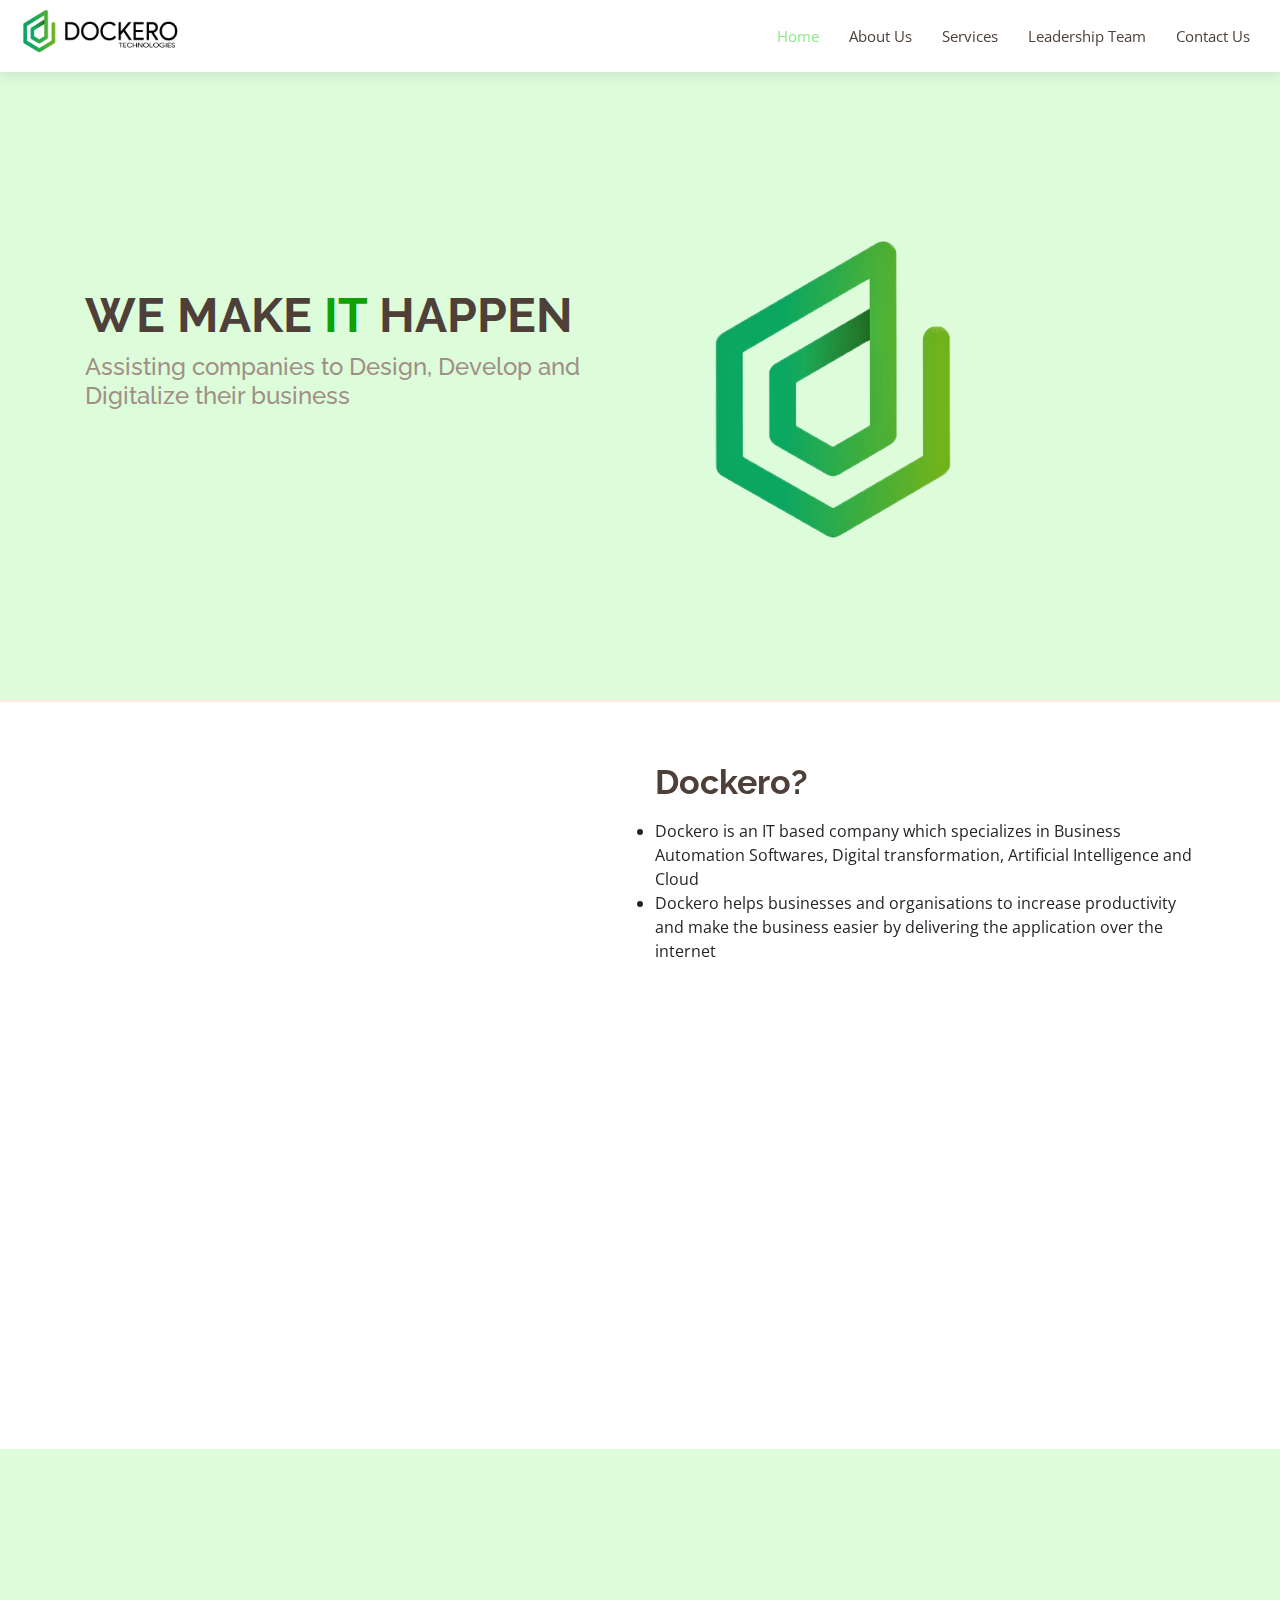
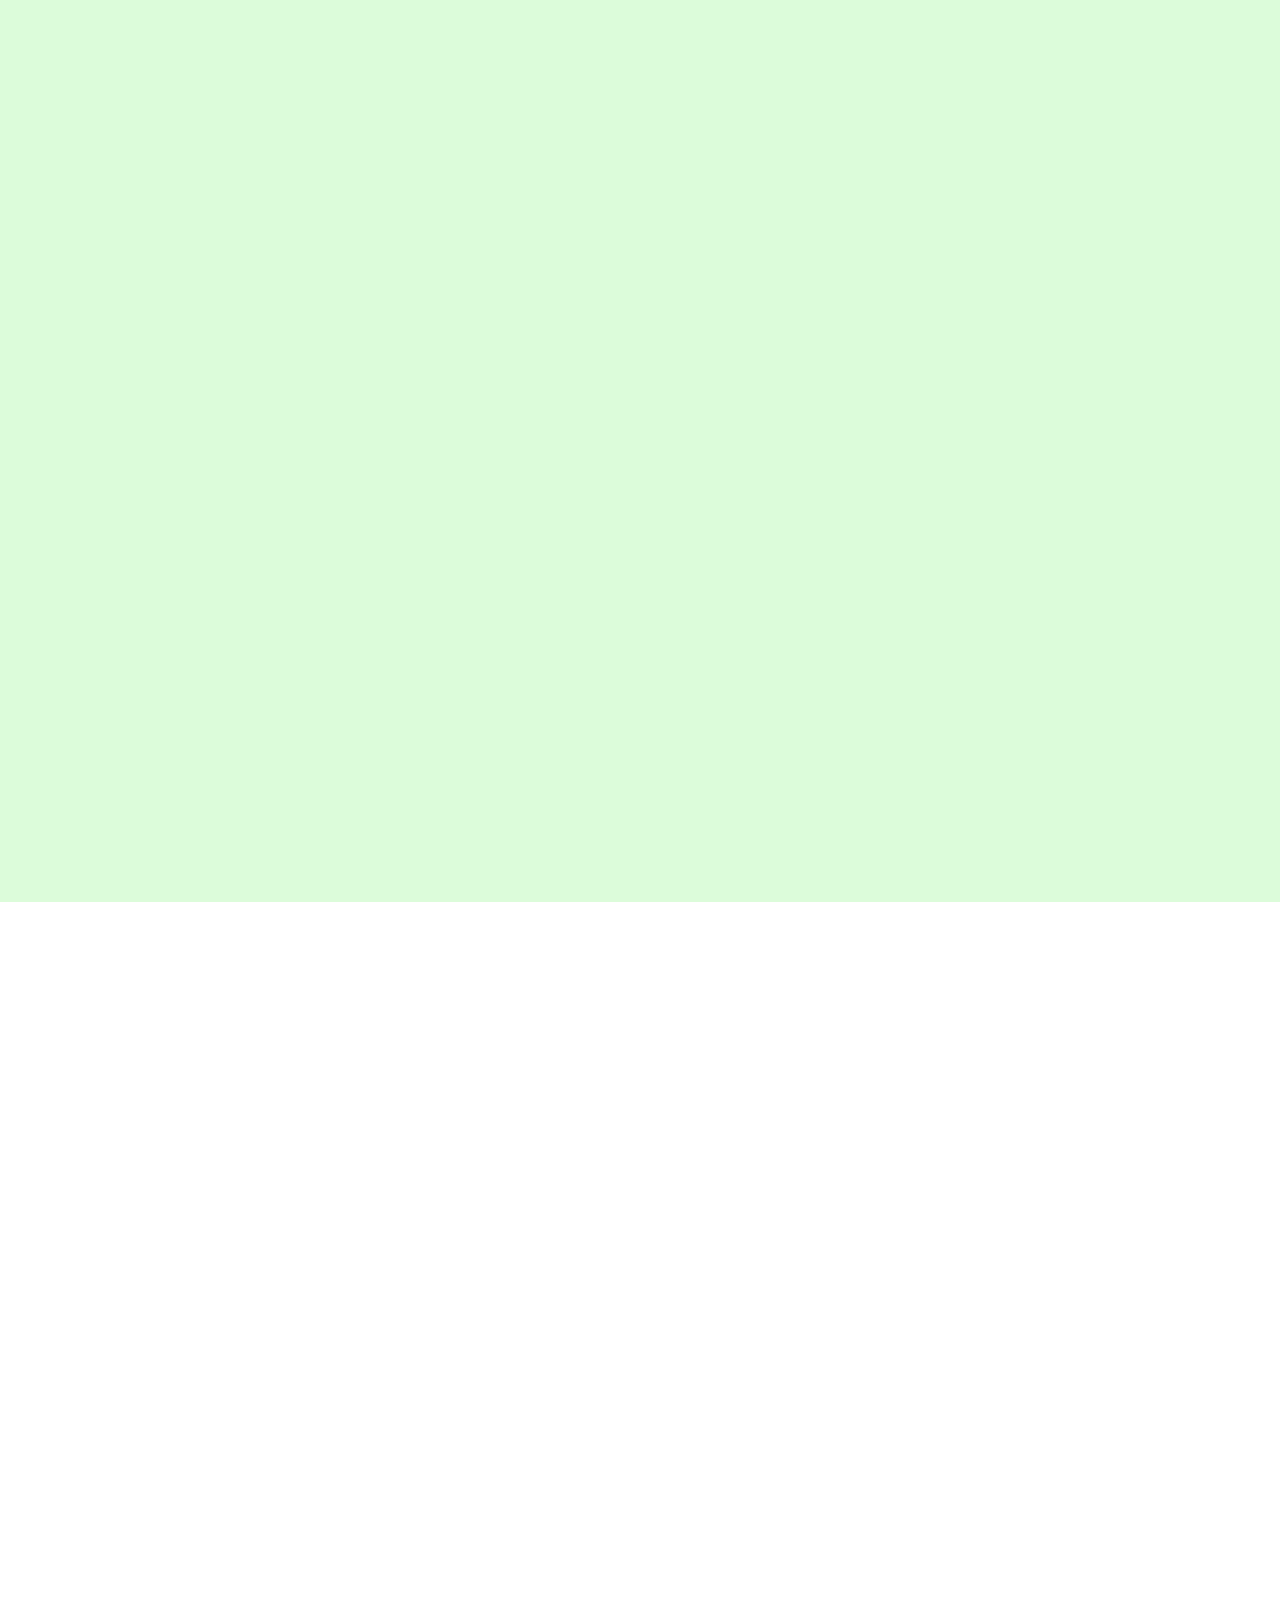
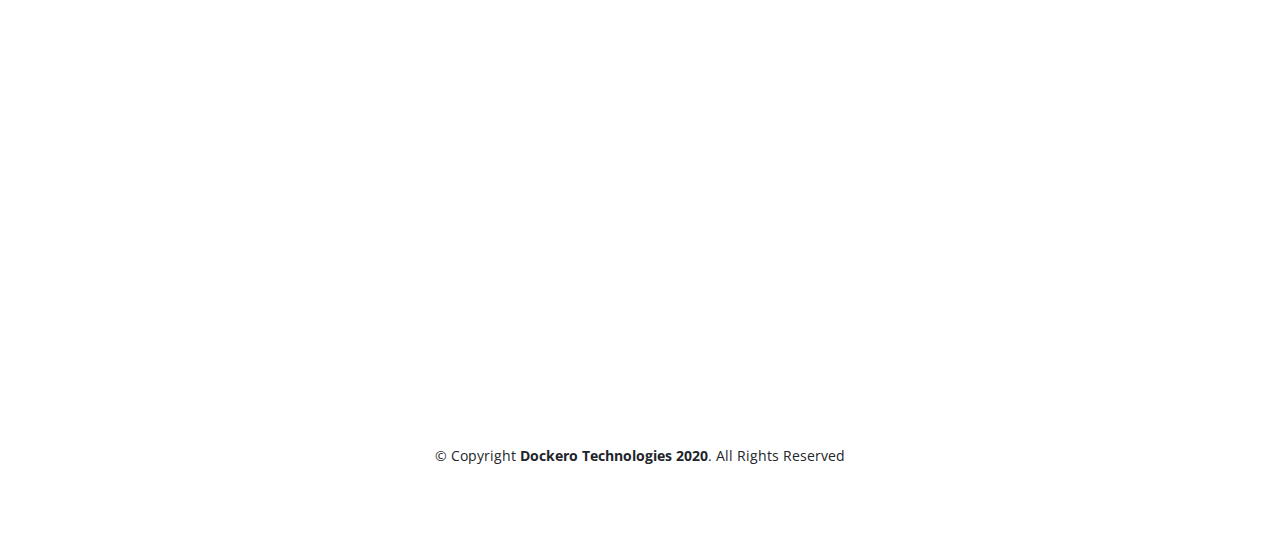
==== commit d2416330: "Update Index.html" ====
--- a/dockero/public/index.html
+++ b/dockero/public/index.html
@@ -41,7 +41,7 @@
           <li class="active"><a href="#header">Home</a></li>
           <li><a href="#about">About Us</a></li>
           <li><a href="#services">Services</a></li>
-          <li><a href="#team">Team</a></li>
+          <li><a href="#team">Leadership Team</a></li>
           <li><a href="#contact">Contact Us</a></li>
         </ul>
       </nav>
@@ -78,7 +78,7 @@
 
         <div class="row justify-content-between">
           <div class="col-lg-5 d-flex align-items-center justify-content-center about-img">
-            <img src="assets/img/logo1.png" class="img-fluid" alt="" data-aos="zoom-in">
+            <img src="assets/img/logo1.png" class="img-fluid" width="400" height="400" alt="" data-aos="zoom-in">
           </div>
           <div class="col-lg-6 pt-5 pt-lg-0" data-aos="fade-up" data-aos-delay="100">
             <h3 data-aos="fade-up">Dockero?</h3>
@@ -93,10 +93,11 @@
 		business easier by delivering the application
 		over the internet</li>
 	    </p>
-            
+ 	
             <div class="row">
+		
               <div class="col-md-6" data-aos="fade-up" data-aos-delay="100">
-                <i class="bx bx-receipt bx-tada-hover"></i>
+                <i class="bx bxs-analyse bx-tada-hover"></i>
                 <h4>Our Motive</h4>
                 <p>
 <li> We are a team of young individuals who
@@ -110,8 +111,8 @@
               </div>
 	
               <div class="col-md-6" data-aos="fade-up" data-aos-delay="200">
-                <i class="bx bx-cube-alt bx-tada-hover"></i>
-                <h4>Our Vision</h4>
+                <i class="bx bx-bullseye bx-tada-hover"></i>
+                <h5>Our Vision</h5>
                 <p>
 <li>We are a digital transformation consultancy
 and software development company that
@@ -126,7 +127,7 @@
             </div>
           </div>
         </div>
-
+	</div>
       </div>
     </section>
 
@@ -241,7 +242,7 @@
               <div class="member-info">
                 <div class="member-info-content">
                   <h4>Hariharan Saravanan</h4>
-                  <span>Chief Executive Officer</span>
+                  <span>CEO & Founder</span>
                 </div>
                 <div class="social">
                 
@@ -279,7 +280,7 @@
           <p>Contact Us</p>
         
 	</div>
-        
+        <div align="center">
 	<div class="col-lg-3 col-md-6  footer-contact"  data-aos="fade-up" data-aos-delay="100">
             <h3>Dockero Technologies</h3>
             <a href="https://www.google.com/maps?q=13.0109553,80.2249102&hl=en-IN&gl=in&shorturl=1">
@@ -296,13 +297,13 @@
             </div>
 	    </div>
             </div>
-      
+      </div>
     </div>
     	
       <div class="copyright">
         &copy; Copyright <strong><span>Dockero Technologies 2020</span></strong>. All Rights Reserved
       
-      
+      </div>
 	</section>
   </footer>
   
@@ -323,4 +324,4 @@
 
 </body>
 
-</html>+</html>
--- a/dockero/public/assets/css/style.css
+++ b/dockero/public/assets/css/style.css
@@ -25,7 +25,7 @@
   border-radius: 3px;
   right: 15px;
   bottom: 15px;
-  background: #eb5d1e;
+  background: #38f247;
   color: #fff;
   transition: display 0.5s ease-in-out;
   z-index: 99999;
@@ -216,7 +216,7 @@
   left: -260px;
   width: 260px;
   padding-top: 18px;
-  background: #4e4039;
+  background: #F0FFEF;
   transition: 0.4s;
 }
 
@@ -229,14 +229,14 @@
 .mobile-nav a {
   display: block;
   position: relative;
-  color: #f9d1c0;
+  color: #010F00;
   padding: 10px 20px;
   font-weight: 500;
   transition: 0.3s;
 }
 
 .mobile-nav a:hover, .mobile-nav .active > a, .mobile-nav li:hover > a {
-  color: #f39e7a;
+  color: #11FF00;
   text-decoration: none;
 }
 
@@ -569,7 +569,9 @@
     max-width: 90%;
   }
 }
-
+.services{
+	background:#DCFCDA;
+}
 .services .icon-box {
   padding: 30px;
   position: relative;
@@ -889,7 +891,7 @@
   padding: 0 0 30px 0;
   color: #212529;
   font-size: 14px;
-  background: #fef8f5;
+  background:;
 }
 
 #footer .footer-newsletter {
@@ -1022,7 +1024,7 @@
 #footer .footer-top .social-links a {
   font-size: 18px;
   display: inline-block;
-  background: #eb5d1e;
+  background: #14F307;
   color: #fff;
   line-height: 1;
   padding: 8px 0;
@@ -1045,6 +1047,7 @@
 #footer .copyright {
   text-align: center;
   
+  
 }
 
 #footer .credits {
@@ -1057,6 +1060,7 @@
 #footer .credits a {
   color: #eb5d1e;
 }
+
 
 @media (max-width: 575px) {
   #footer .copyright, #footer .credits {
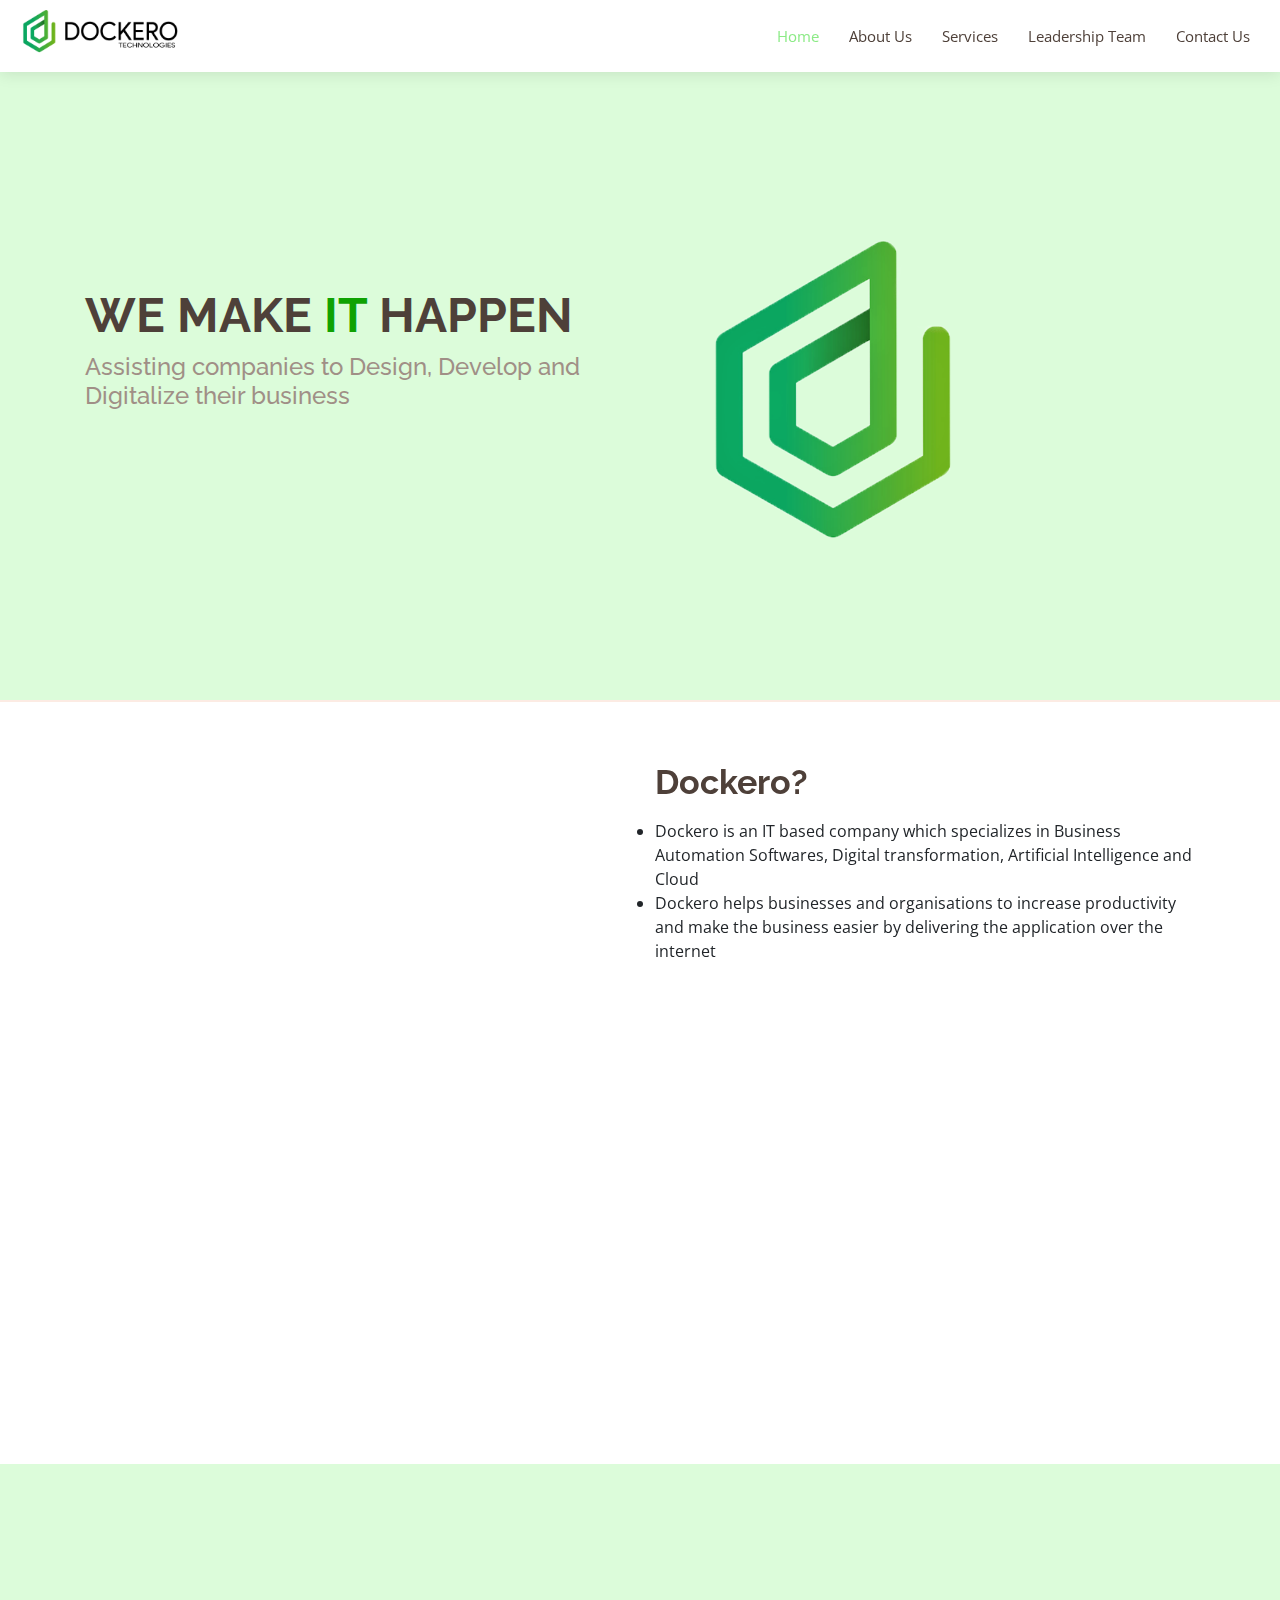
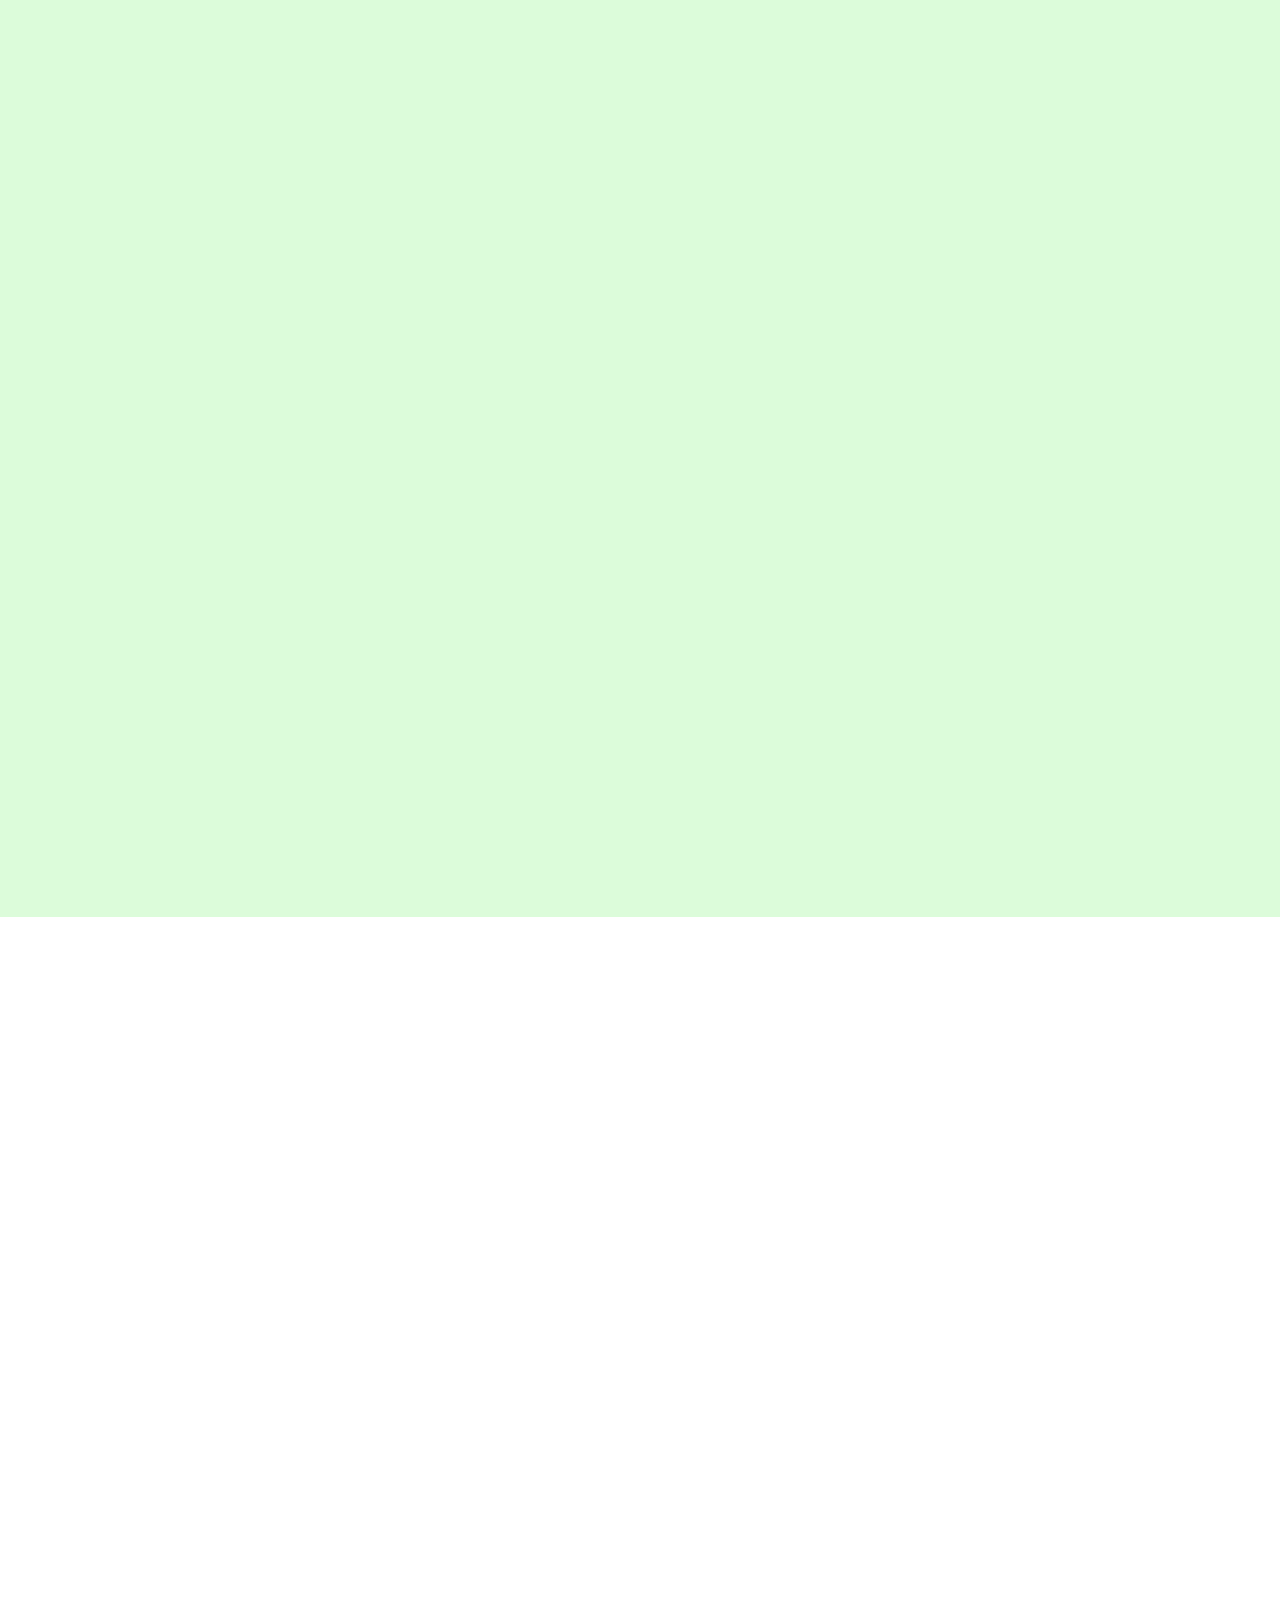
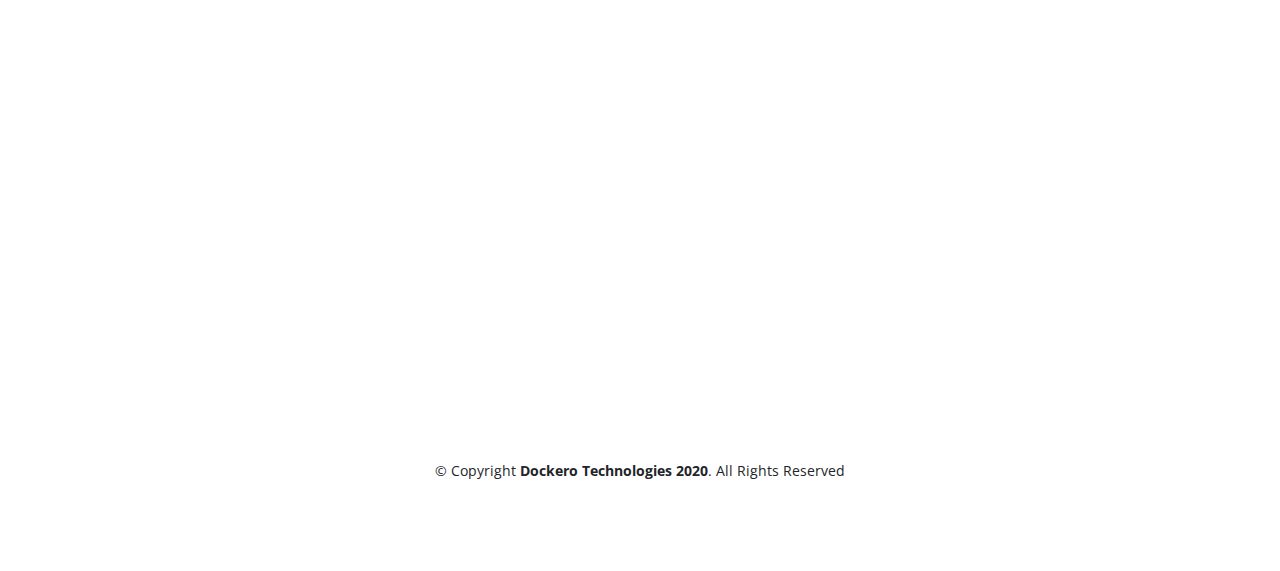
==== commit ea54afce: "Add files via upload" ====
--- a/dockero/public/index.html
+++ b/dockero/public/index.html
@@ -232,9 +232,7 @@
 
         <div class="row">
 
-          <div class="col-xl-3 col-lg-4 col-md-6" data-aos="zoom-in" data-aos-delay="100">
-            
-          </div>
+          
 
 	<div class="col-xl-3 col-lg-4 col-md-6" data-aos="zoom-in" data-aos-delay="100">
             <div class="member">
@@ -263,6 +261,22 @@
                 <div class="social">
                   
                   <a href="https://www.linkedin.com/in/skandhan-pravin-herve-vengadessan-33000b97/"><i class="icofont-linkedin"></i></a>
+                </div>
+              </div>
+            </div>
+          </div>
+
+	<div class="col-xl-3 col-lg-4 col-md-6" data-aos="zoom-in" data-aos-delay="100">
+            <div class="member">
+              <img src="assets/img/team/shobhak.png" class="img-fluid" alt="">
+              <div class="member-info">
+                <div class="member-info-content">
+                  <h4>Shobhak Selvarhaj</h4>
+                  <span>Cheif Technical Officer</span>
+                </div>
+                <div class="social">
+                
+                  <a href="https://www.linkedin.com/in/shobhakumar-s-902aa9149/"><i class="icofont-linkedin"></i></a>
                 </div>
               </div>
             </div>
--- a/dockero/public/assets/css/style.css
+++ b/dockero/public/assets/css/style.css
@@ -497,7 +497,7 @@
 }
 
 .section-bg {
-  background-color: #fef8f5;
+  background-color: #DCFCDA;
 }
 
 .section-title {
@@ -546,10 +546,16 @@
   margin-top: 5px;
   color: #7a6960;
 }
+.about h5 {
+  font-size: 20px;
+  font-weight: 700;
+  margin-top: 5px;
+  color: #7a6960;
+}
 
 .about i {
   font-size: 48px;
-  margin-top: 15px;
+  margin-top: 25px;
   color: #8BEA85;
 }
 
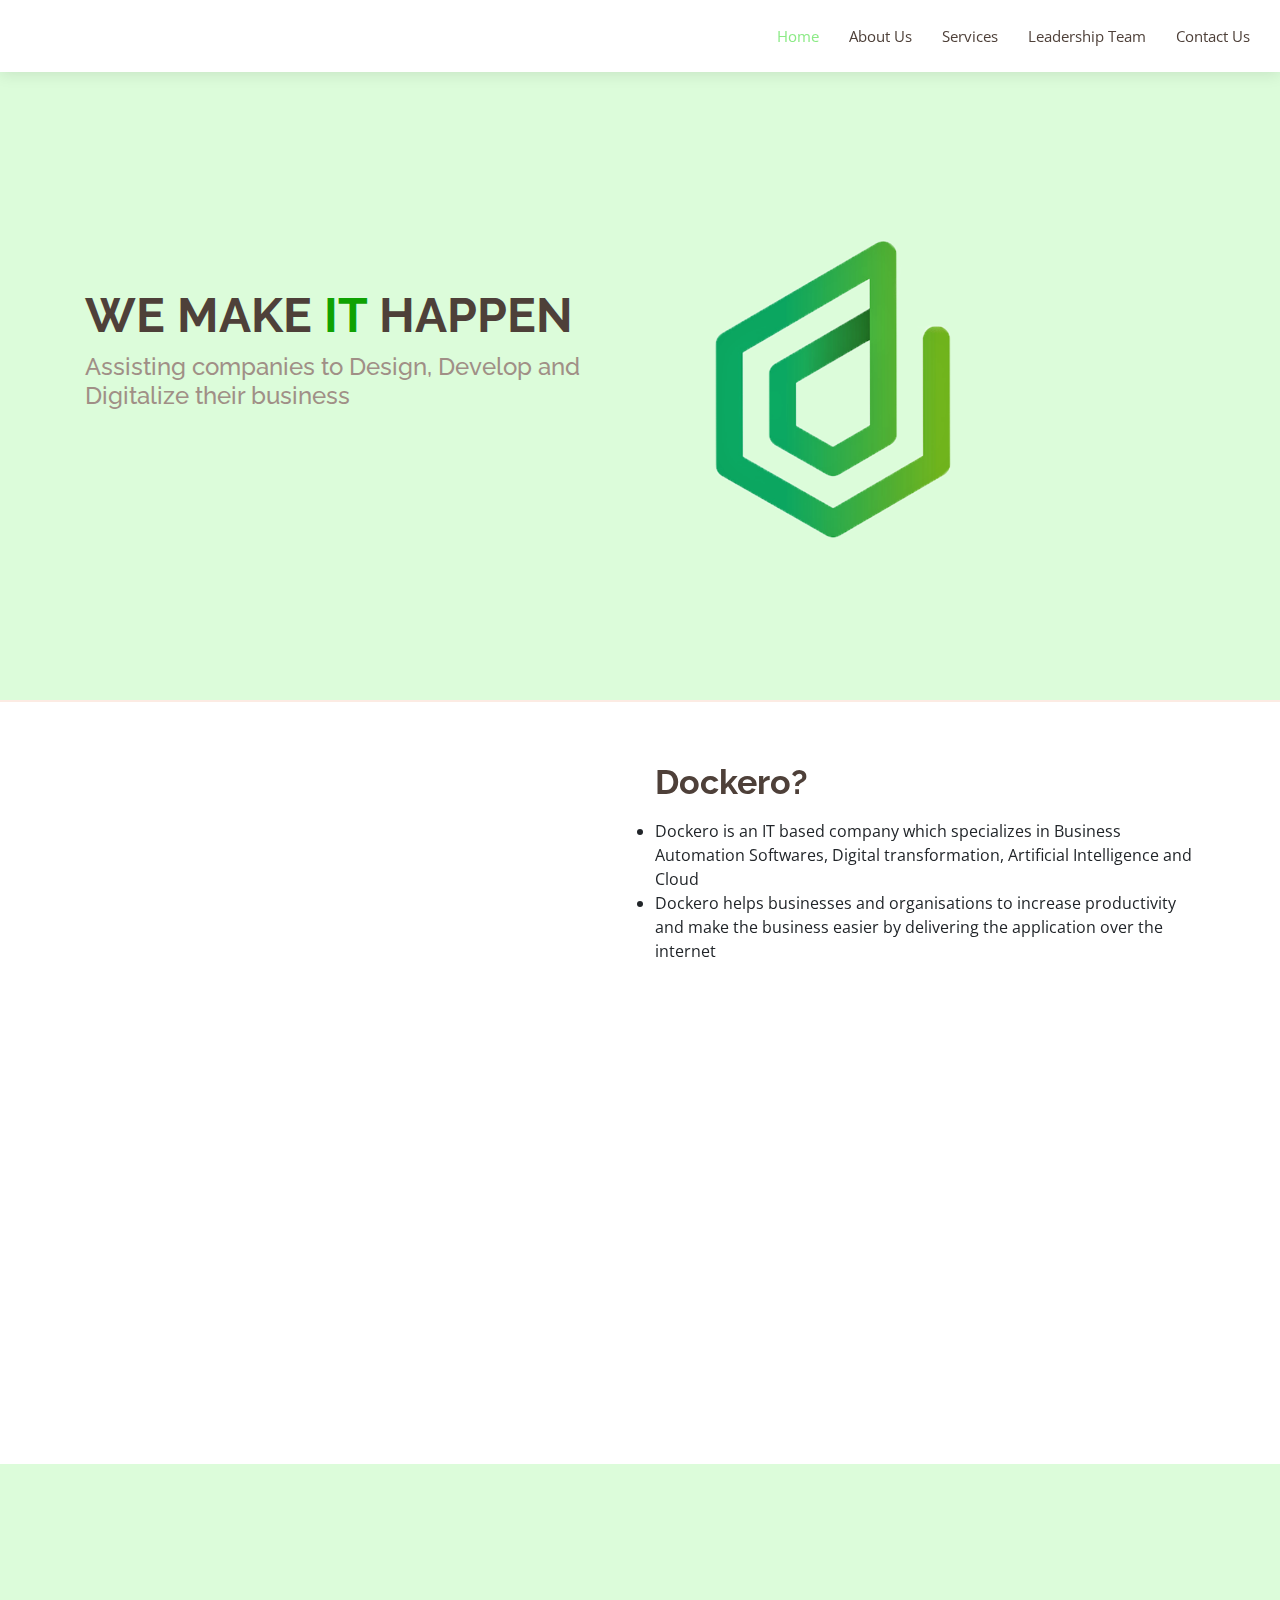
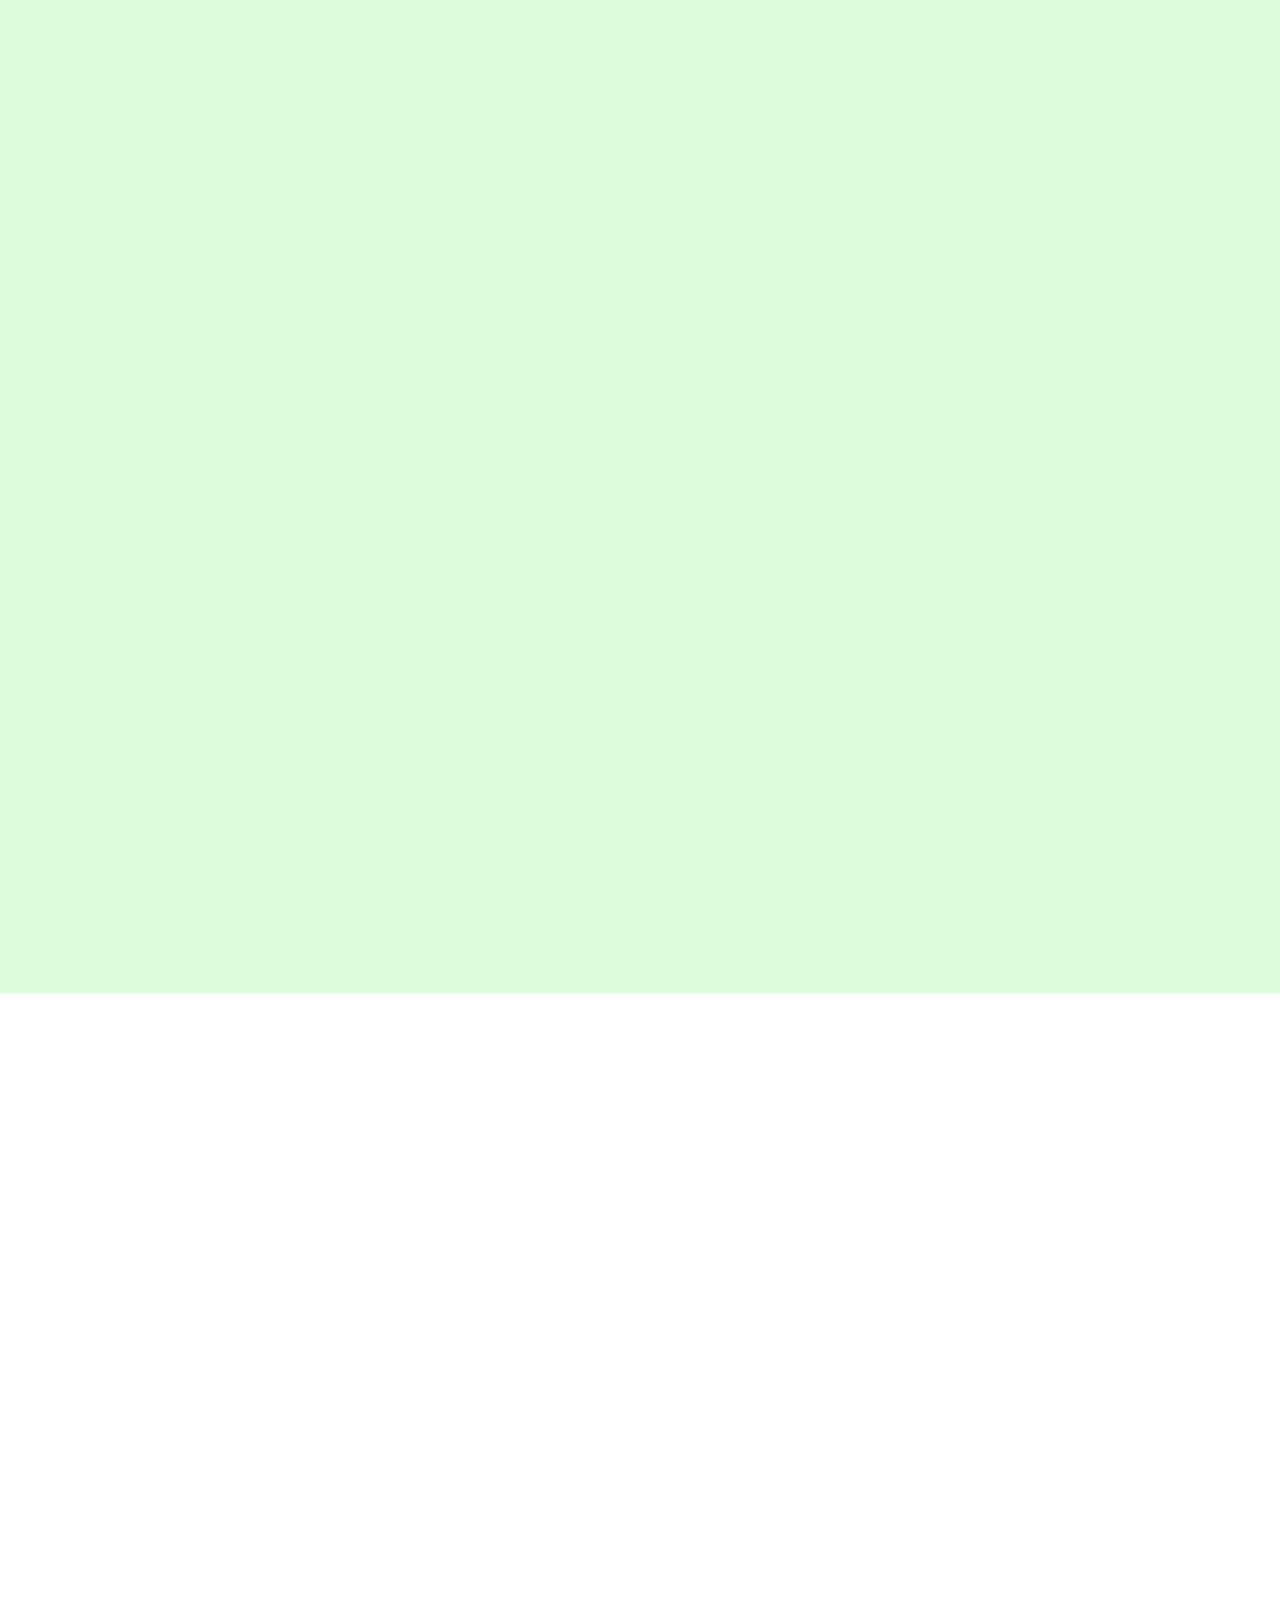
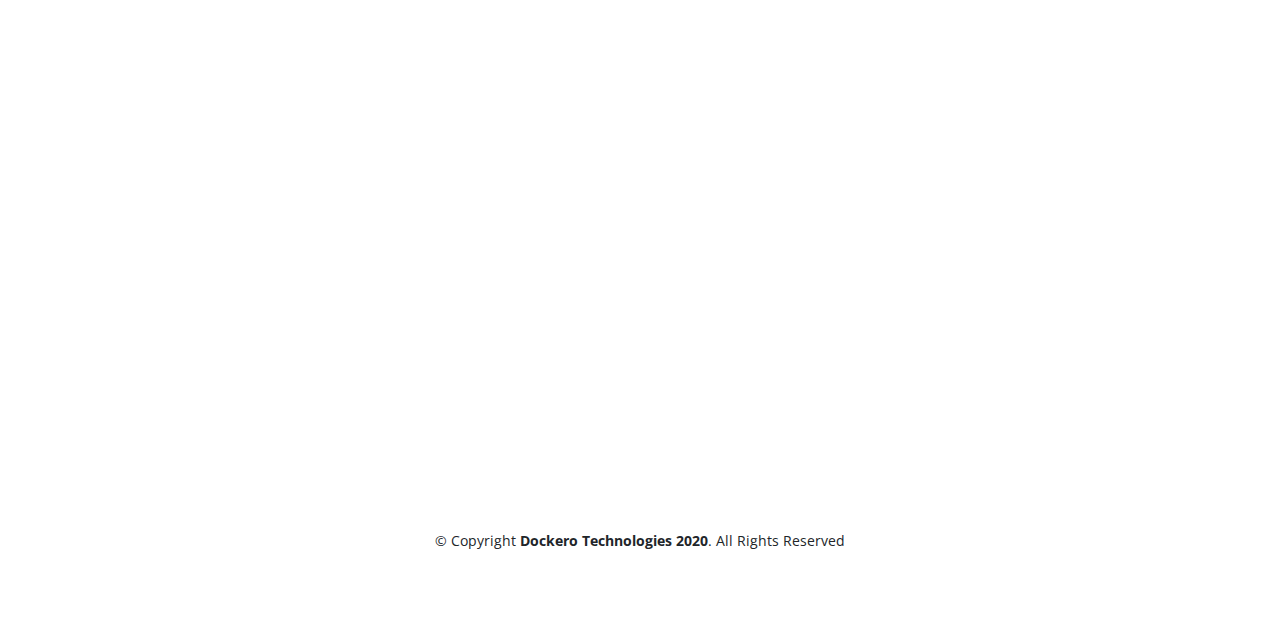
==== commit 34c23f56: "Updated Changes" ====
--- a/dockero/public/index.html
+++ b/dockero/public/index.html
@@ -1,341 +1,532 @@
-<!DOCTYPE html>
-<html lang="en">
-
-<head>
-  <meta charset="utf-8">
-  <meta content="width=device-width, initial-scale=1.0" name="viewport">
-
-  <title>Dockero Technologies</title>
-  <meta content="" name="descriptison">
-  <meta content="" name="keywords">
-
-  
-  <link href="assets/img/logo.png" rel="icon">
-  <link href="assets/img/logo.png" rel="apple-touch-icon">
-
-  <link href="https://fonts.googleapis.com/css?family=Open+Sans:300,300i,400,400i,600,600i,700,700i|Raleway:300,300i,400,400i,600,600i,700,700i" rel="stylesheet">
-
-  <link href="assets/vendor/bootstrap/css/bootstrap.min.css" rel="stylesheet">
-  <link href="assets/vendor/icofont/icofont.min.css" rel="stylesheet">
-  <link href="assets/vendor/boxicons/css/boxicons.min.css" rel="stylesheet">
-  <link href="assets/vendor/venobox/venobox.css" rel="stylesheet">
-  <link href="assets/vendor/owl.carousel/assets/owl.carousel.min.css" rel="stylesheet">
-  <link href="assets/vendor/aos/aos.css" rel="stylesheet">
-  <link href="assets/css/style.css" rel="stylesheet">
-
-</head>
-
-<body>
-
-  <header id="header" class="fixed-top">
-    <div class="container-fluid d-flex">
-
-      <div class="logo mr-auto">
-        
-        
-        <a href="index.html"><img src="assets/img/logo1.png" alt="" class="img-fluid"></a>
-      </div>
-
-      <nav class="nav-menu d-none d-lg-block">
-        <ul>
-          <li class="active"><a href="#header">Home</a></li>
-          <li><a href="#about">About Us</a></li>
-          <li><a href="#services">Services</a></li>
-          <li><a href="#team">Leadership Team</a></li>
-          <li><a href="#contact">Contact Us</a></li>
-        </ul>
-      </nav>
-
-    </div>
-  </header>
-
-  <section id="hero" class="d-flex align-items-center">
-
-    <div class="container">
-      <div class="row">
-        <div class="col-lg-6 pt-5 pt-lg-0 order-2 order-lg-1">
-          <h1>WE MAKE <a class="coll">IT</a> HAPPEN</h1>
-          <h2>Assisting companies to Design, Develop and Digitalize their business</h2>
-          
-	  <div class="con">
-          <a href="#about"><div class="chevron btn-get-started scrollto" ></div></a>
-	  <a href="#about"><div class="chevron btn-get-started scrollto" ></div></a>
-          <a href="#about"><div class="chevron btn-get-started scrollto" ></div></a>
-	  </div>
-        </div>
-        <div class="col-lg-6 order-1 order-lg-2 hero-img">
-          <img src="assets/img/logo.png" height ="350" width="350" class="img-fluid animated" alt="">
-        </div>
-      </div>
-    </div>
-
-  </section>
-
-  <main id="main">
-
-    <section id="about" class="about">
-      <div class="container">
-
-        <div class="row justify-content-between">
-          <div class="col-lg-5 d-flex align-items-center justify-content-center about-img">
-            <img src="assets/img/logo1.png" class="img-fluid" width="400" height="400" alt="" data-aos="zoom-in">
-          </div>
-          <div class="col-lg-6 pt-5 pt-lg-0" data-aos="fade-up" data-aos-delay="100">
-            <h3 data-aos="fade-up">Dockero?</h3>
-	    <p >
-		<li>Dockero is an IT based company which
-		specializes in Business Automation
-		Softwares, Digital transformation, Artificial
-		Intelligence and Cloud</li>
-
-		<li>Dockero helps businesses and organisations
-		to increase productivity and make the
-		business easier by delivering the application
-		over the internet</li>
-	    </p>
- 	
-            <div class="row">
-		
-              <div class="col-md-6" data-aos="fade-up" data-aos-delay="100">
-                <i class="bx bxs-analyse bx-tada-hover"></i>
-                <h4>Our Motive</h4>
-                <p>
-<li> We are a team of young individuals who
-believes in constant education and
-development of skills in various platform for
-the upcoming projects.</li>
- <li>Our main motive is to assist our customers by
-scaling their needs and making their business
-grow in the society.</li>
-</p>
-              </div>
-	
-              <div class="col-md-6" data-aos="fade-up" data-aos-delay="200">
-                <i class="bx bx-bullseye bx-tada-hover"></i>
-                <h5>Our Vision</h5>
-                <p>
-<li>We are a digital transformation consultancy
-and software development company that
-provides cutting edge engineering solutions
-to our customers.</li>
-<li> Each Individual in the organization works
-collectively as a team to ensure the vision and
-mission of the company by ensuring the
-service quality and time management.</li>
-</p>
-              </div>
-            </div>
-          </div>
-        </div>
-	</div>
-      </div>
-    </section>
-
-    <section id="services" class="services section-bg">
-      <div class="container">
-
-        <div class="section-title" data-aos="fade-up">
-          
-          <p>Our Services</p>
-        </div>
-
-        <div class="row">
-          
-	 <div class="col-md-6 col-lg-3 d-flex align-items-stretch" data-aos="zoom-in" data-aos-delay="400">
-            <div class="icon-box">
-              <div class="icon"><i class="bx bx-world bx-tada"></i></div>
-              <h4 class="title"><a href="design.html">Design & Branding</a></h4>
-             <p class="description">While a logo alone may be enough for smaller companies, a
-		successful brand design will create a cohesive look
-		throughout your business while representing your brand
-		values. </p>
-            </div>
-	</div>
-	
-	
-	
-	  <div class="col-md-6 col-lg-3 d-flex align-items-stretch" data-aos="zoom-in" data-aos-delay="200">
-            <div class="icon-box">
-              <div class="icon"><i class="bx bx-chip bx-tada"></i></div>
-              <h4 class="title"><a href="business.html">Buisness Automation Software</a></h4>
-            <p class="description">Support your business infrastructure with
-		customized scalable software that improves key
-		facets of your enterprise, from automation to
-		employee collaboration</p>
-            </div>
-          </div>
-
-	<div class="col-md-6 col-lg-3 d-flex align-items-stretch" data-aos="zoom-in" data-aos-delay="400">
-            <div class="icon-box">
-              <div class="icon"><i class="bx bx-world bx-tada"></i></div>
-              <h4 class="title"><a href="web.html">Web Design & Development</a></h4>
-             <p class="description">Custom web development offers options for businesses who
-		seek to provide a flexible, consistent experience for users
-		across platforms and leveraging new approaches </p>
-            </div>
-	</div>
-	
-	<div class="col-md-6 col-lg-3 d-flex align-items-stretch" data-aos="zoom-in" data-aos-delay="100">
-            <div class="icon-box">
-              <div class="icon"><i class="bx bx-mobile bx-tada"></i></div>
-              <h4 class="title"><a href="mob.html">Mobile Application</a></h4>
-               <p class="description">Transfer your enterprise workflow to a mobile platform that
-supports the devices you want to implement.An enterprise
-app suite or a single application, your enterprise and
-employee productivity .</p>
-            </div>
-          </div>
-
-          
-
-	
-	<div class="col-md-6 col-lg-3 d-flex align-items-stretch" data-aos="zoom-in" data-aos-delay="200">
-            
-          </div>
-
-          <div class="col-md-6 col-lg-3 d-flex align-items-stretch" data-aos="zoom-in" data-aos-delay="300">
-            <div class="icon-box">
-              <div class="icon"><i class="bx bx-tachometer bx-tada"></i></div>
-              <h4 class="title"><a href="AI.html">Artificial Intelligence</a></h4>
-              <p class="description">Full-cycle development of custom AI models based
-		on Deep and Machine Learning algorithms,
-		including Data Science research, training,
-		validation, testing.</p>
-            </div>
-          </div>
-	
-	<div class="col-md-6 col-lg-3 d-flex align-items-stretch" data-aos="zoom-in" data-aos-delay="400">
-            <div class="icon-box">
-              <div class="icon"><i class="bx bx-cloud bx-tada"></i></div>
-              <h4 class="title"><a href="cloud.html">Cloud</a></h4>
-             <p class="description">Cloud computing solutions will help your business
-			seize and leverage all of your data.Cloud enables you
-to quickly launch your initiative with scale, reliability,
-and flexibility.</p>
-            </div>
-	</div>
-          
-          </div>
-
-        </div>
-
-      </div>
-	</section>   
-
-    <section id="team" class="team">
-      <div class="container">
-
-        <div class="section-title" data-aos="fade-up">
-          
-          <p>Leadership Team</p>
-        </div>
-
-        <div class="row">
-
-          
-
-	<div class="col-xl-3 col-lg-4 col-md-6" data-aos="zoom-in" data-aos-delay="100">
-            <div class="member">
-              <img src="assets/img/team/hari.png" class="img-fluid" alt="">
-              <div class="member-info">
-                <div class="member-info-content">
-                  <h4>Hariharan Saravanan</h4>
-                  <span>CEO & Founder</span>
-                </div>
-                <div class="social">
-                
-                  <a href="https://www.linkedin.com/in/hariharan-saravanan-0a0869184/"><i class="icofont-linkedin"></i></a>
-                </div>
-              </div>
-            </div>
-          </div>          
-
-	<div class="col-xl-3 col-lg-4 col-md-6" data-aos="zoom-in" data-aos-delay="200">
-            <div class="member">
-              <img src="assets/img/team/skandy.png" class="img-fluid" alt="">
-              <div class="member-info">
-                <div class="member-info-content">
-                  <h4>Skandhan Pravin Herve</h4>
-                  <span>Cheif Operating Officer</span>
-                </div>
-                <div class="social">
-                  
-                  <a href="https://www.linkedin.com/in/skandhan-pravin-herve-vengadessan-33000b97/"><i class="icofont-linkedin"></i></a>
-                </div>
-              </div>
-            </div>
-          </div>
-
-	<div class="col-xl-3 col-lg-4 col-md-6" data-aos="zoom-in" data-aos-delay="100">
-            <div class="member">
-              <img src="assets/img/team/shobhak.png" class="img-fluid" alt="">
-              <div class="member-info">
-                <div class="member-info-content">
-                  <h4>Shobhak Selvarhaj</h4>
-                  <span>Cheif Technical Officer</span>
-                </div>
-                <div class="social">
-                
-                  <a href="https://www.linkedin.com/in/shobhakumar-s-902aa9149/"><i class="icofont-linkedin"></i></a>
-                </div>
-              </div>
-            </div>
-          </div>
-        </div>
-      </div>
-    </section>
-  </main>
-<section id="contact" class="contact">
-	<footer id="footer">
-    
-      <div class="footer-top">
-	<div class="section-title" data-aos="fade-up">
-          
-          <p>Contact Us</p>
-        
-	</div>
-        <div align="center">
-	<div class="col-lg-3 col-md-6  footer-contact"  data-aos="fade-up" data-aos-delay="100">
-            <h3>Dockero Technologies</h3>
-            <a href="https://www.google.com/maps?q=13.0109553,80.2249102&hl=en-IN&gl=in&shorturl=1">
-              <h8>New No:43, Old No:73, Janki Bhawan,Second Floor, Sardar Patel Road,Guindy, Chennai-32</h8></br></a>
-             <strong>Phone:</strong> <a href="tel:+917338986918">+91-73389-86918,</a>
-	      <a href="tel:+918870090456">+91-88700-90456</a><br>
-              <strong>Email:</strong> <a href="mailto:dockerotechnologies@gmail.com">dockerotechnologies@gmail.com</a><br>
-       
-	<h4>Our Social Networks</h4>
-            <div class="social-links mt-3">              
-              <a href="https://www.facebook.com/Dockero-Technologies-PvtLtd-104927804453686" class="facebook"><i class="bx bxl-facebook bx-tada-hover"></i></a>
-              <a href="https://www.instagram.com/dockero.technologies/?hl=en" class="instagram"><i class="bx bxl-instagram bx-tada-hover"></i></a>
-              <a href="https://www.linkedin.com/company/dockero-technologies-inc/about/" class="linkedin"><i class="bx bxl-linkedin bx-tada-hover"></i></a>
-            </div>
-	    </div>
-            </div>
-      </div>
-    </div>
-    	
-      <div class="copyright">
-        &copy; Copyright <strong><span>Dockero Technologies 2020</span></strong>. All Rights Reserved
-      
-      </div>
-	</section>
-  </footer>
-  
-  <a href="#" class="back-to-top"><i class="icofont-simple-up"></i></a>
-
-  
-  <script src="assets/vendor/jquery/jquery.min.js"></script>
-  <script src="assets/vendor/bootstrap/js/bootstrap.bundle.min.js"></script>
-  <script src="assets/vendor/jquery.easing/jquery.easing.min.js"></script>
-  <script src="assets/vendor/php-email-form/validate.js"></script>
-  <script src="assets/vendor/isotope-layout/isotope.pkgd.min.js"></script>
-  <script src="assets/vendor/venobox/venobox.min.js"></script>
-  <script src="assets/vendor/owl.carousel/owl.carousel.min.js"></script>
-  <script src="assets/vendor/aos/aos.js"></script>
-
-  
-  <script src="assets/js/main.js"></script>
-
-</body>
-
-</html>
+<!DOCTYPE html>
+<html lang="en">
+
+<head>
+  <meta charset="utf-8">
+  <meta content="width=device-width, initial-scale=1.0" name="viewport">
+
+  <title>Dockero Technologies</title>
+  <meta content="" name="descriptison">
+  <meta content="" name="keywords">
+
+  
+  <link href="assets/img/logo.png" rel="icon">
+  <link href="assets/img/logo.png" rel="apple-touch-icon">
+
+  <link href="https://fonts.googleapis.com/css?family=Open+Sans:300,300i,400,400i,600,600i,700,700i|Raleway:300,300i,400,400i,600,600i,700,700i" rel="stylesheet">
+
+  <link href="assets/vendor/bootstrap/css/bootstrap.min.css" rel="stylesheet">
+  <link href="assets/vendor/icofont/icofont.min.css" rel="stylesheet">
+  <link href="assets/vendor/boxicons/css/boxicons.min.css" rel="stylesheet">
+  <link href="assets/vendor/venobox/venobox.css" rel="stylesheet">
+  <link href="assets/vendor/owl.carousel/assets/owl.carousel.min.css" rel="stylesheet">
+  <link href="assets/vendor/aos/aos.css" rel="stylesheet">
+  <link href="assets/css/style.css" rel="stylesheet">
+
+</head>
+
+<body>
+
+  <header id="header" class="fixed-top">
+    <div class="container-fluid d-flex">
+
+      <div class="logo mr-auto">
+        
+        
+        <a href="index.html"><img src="assets/img/logo2.png" alt="" class="img-fluid"></a>
+      </div>
+
+      <nav class="nav-menu d-none d-lg-block">
+        <ul>
+          <li class="active"><a href="#header">Home</a></li>
+          <li><a href="#about">About Us</a></li>
+          <li><a href="#services">Services</a></li>
+          <li><a href="#team">Leadership Team</a></li>
+          <li><a href="#contact">Contact Us</a></li>
+        </ul>
+      </nav>
+
+    </div>
+  </header>
+
+  <section id="hero" class="d-flex align-items-center">
+
+    <div class="container">
+      <div class="row">
+        <div class="col-lg-6 pt-5 pt-lg-0 order-2 order-lg-1">
+          <h1>WE MAKE <a class="coll">IT</a> HAPPEN</h1>
+          <h2>Assisting companies to Design, Develop and Digitalize their business</h2>
+          
+	  <div class="con">
+          <a href="#about"><div class="chevron btn-get-started scrollto" ></div></a>
+	  <a href="#about"><div class="chevron btn-get-started scrollto" ></div></a>
+          <a href="#about"><div class="chevron btn-get-started scrollto" ></div></a>
+	  </div>
+        </div>
+        <div class="col-lg-6 order-1 order-lg-2 hero-img">
+          <img src="assets/img/logo.png" height ="350" width="350" class="img-fluid animated" alt="">
+        </div>
+      </div>
+    </div>
+
+  </section>
+
+  <main id="main">
+
+    <section id="about" class="about">
+      <div class="container">
+        <div class="row justify-content-between">
+          <div class="col-lg-5 d-flex align-items-center justify-content-center about-img">
+            <img src="assets/img/logo1.png" class="img-fluid" width="400" height="400" alt="" data-aos="zoom-in">
+          </div>
+          <div class="col-lg-6 pt-5 pt-lg-0" data-aos="fade-up" data-aos-delay="100">
+            <h3 data-aos="fade-up">Dockero?</h3>
+	    <p >
+		<li>Dockero is an IT based company which
+		specializes in Business Automation
+		Softwares, Digital transformation, Artificial
+		Intelligence and Cloud</li>
+
+		<li>Dockero helps businesses and organisations
+		to increase productivity and make the
+		business easier by delivering the application
+		over the internet</li>
+	    </p>
+ 	
+            <div class="row">
+		
+              <div class="col-md-6" data-aos="fade-up" data-aos-delay="100">
+                <i class="bx bxs-analyse bx-tada-hover"></i>
+                <h4>Our Motive</h4>
+                <p>
+<li> We are a team of young individuals who
+believes in constant education and
+development of skills in various platform for
+the upcoming projects.</li>
+ <li>Our main motive is to assist our customers by
+scaling their needs and making their business
+grow in the society.</li>
+</p>
+              </div>
+	
+              <div class="col-md-6" data-aos="fade-up" data-aos-delay="200">
+                <i class="bx bx-bullseye bx-tada-hover"></i>
+                <h5>Our Vision</h5>
+                <p>
+<li>We are a digital transformation consultancy
+and software development company that
+provides cutting edge engineering solutions
+to our customers.</li>
+<li> Each Individual in the organization works
+collectively as a team to ensure the vision and
+mission of the company by ensuring the
+service quality and time management.</li>
+</p>
+              </div>
+            </div>
+          </div>
+        </div>
+	</div>
+      </div>
+    </section>
+
+    <section id="services" class="services section-bg">
+      <div class="container">
+
+        <div class="section-title" data-aos="fade-up">
+          
+          <p>Our Services</p>
+        </div>
+
+        <div class="row">
+          
+	 <div class="col-md-6 col-lg-3 d-flex align-items-stretch" data-aos="zoom-in" data-aos-delay="400">
+            <div class="icon-box">
+              <div class="icon"><i class="bx bx-world bx-tada"></i></div>
+              <h4 class="title">Design & Branding</h4>
+             <p class="description">While a logo alone may be enough for smaller companies, a
+		successful brand design will create a cohesive look
+		throughout your business while representing your brand
+    values. </p>
+    <button type="button" class="btn btn-success" data-toggle="modal" data-target="#design">Explore</button>
+    <div class="modal fade" id="design" role="dialog">
+      <div class="modal-dialog">
+      
+        <!-- Modal content-->
+        <div class="modal-content">
+          <div class="modal-header">       
+            <h4 class="title">Design & Branding</h4>
+            <button type="button" class="close" data-dismiss="modal">&times;</button>
+          </div>
+          <div class="modal-body">
+              <div class="container">
+                  <p class="home" style="color: rgb(23, 8, 243);">  ● While a logo alone may be enough for smaller companies, a successful brand design will create a cohesive look throughout your business while representing your brand values. <br>
+                    ● Design and Branding includes the following : 1. Logo Design 2. Market and user research 3. Visual elements of bond 4. Corporate brand style (Business cards, Correspondence, Billboards & banners, Vehicle branding,  T-shirt  & Hats )   
+                  </p>
+                  
+              </div>
+            </div>
+          <div class="modal-footer">
+            <button type="button" class="btn btn-default" data-dismiss="modal">Close</button>
+          </div>
+        </div>
+        </div>
+          </div>
+            </div>
+	</div>
+	
+	
+	
+	  <div class="col-md-6 col-lg-3 d-flex align-items-stretch" data-aos="zoom-in" data-aos-delay="200">
+            <div class="icon-box">
+              <div class="icon"><i class="bx bx-chip bx-tada"></i></div>
+
+              <h4 class="title">Buisness Automation Software</h4>
+            <p class="description">Support your business infrastructure with
+		customized scalable software that improves key
+		facets of your enterprise, from automation to
+    </p>
+    <button type="button" class="btn btn-success" data-toggle="modal" data-target="#buisness">Explore</button>
+    <div class="modal fade" id="buisness" role="dialog">
+      <div class="modal-dialog">
+      
+        <!-- Modal content-->
+        <div class="modal-content">
+          <div class="modal-header">       
+            <h4 class="title">Buisness Automation Software</h4>
+            <button type="button" class="close" data-dismiss="modal">&times;</button>
+          </div>
+          <div class="modal-body">
+              <div class="container">
+                  <p class="home" style="color: rgb(23, 8, 243);">Support your business infrastructure with  customized scalable software that improves key facets of your enterprise, from automation to employee collaboration. Leverage our  expertise to build an enterprise software solution that solves a particular business objective.   
+                  </p>
+                  
+              </div>         
+            </div>
+          <div class="modal-footer">
+            <button type="button" class="btn btn-default" data-dismiss="modal">Close</button>
+          </div>
+        </div>
+        </div>
+          </div>
+            </div>
+          </div>
+
+	<div class="col-md-6 col-lg-3 col-sm-6 d-flex align-items-stretch" data-aos="zoom-in" data-aos-delay="400">
+            <div class="icon-box">
+              <div class="icon"><i class="bx bx-world bx-tada"></i></div>
+              <h4 class="title">Web Design & Development</h4>
+              <p class="description"> Custom web development offers options for businesses who seek to provide a ﬂexible,consistent experience for users across platforms. Leveraging new approaches</p>
+              <button type="button" class="btn btn-success" data-toggle="modal" data-target="#web">Explore</button>
+              <div class="modal fade" id="web" role="dialog">
+                <div class="modal-dialog">
+                
+                  <!-- Modal content-->
+                  <div class="modal-content">
+                    <div class="modal-header">
+                      <button type="button" class="close" data-dismiss="modal">&times;</button>
+                      <h4 class="title">Web Design & Development</h4>
+                    </div>
+                    <div class="modal-body">
+                        <div class="container">
+                            <p class="home" style="color: rgb(23, 8, 243);"> Custom web development offers options for businesses who seek to provide a ﬂexible,</br>consistent experience for users across platforms. Leveraging new approaches</br> to web development including progressive web apps, we bring front-end, back-end </br>and architecture ability together to deliver on your business need and maximize </br>delivery speed.
+                            </p>
+                            
+                        </div>
+                    
+                    <div class="tool" style="bottom: 10%;">
+                        <h3 style="color: rgb(29, 16, 1)">Tools and Technologies :</h3> 
+                        <img src="assets/images/icon/web-1.png"   height="100" width="100"  alt="businessautomation" >
+                        <img src="assets/images/icon/web-2.png"   height="100" width="100"  alt="businessautomation" >
+                        <img src="assets/images/icon/web-3.png"   height="100" width="100"  alt="businessautomation" >
+                        <img src="assets/images/icon/web-4.jpg"   height="100" width="100"  alt="businessautomation" >
+                        <img src="assets/images/icon/web-5.png"   height="100" width="100"  alt="businessautomation" >
+                        <img src="assets/images/icon/web-6.png"   height="100" width="100"  alt="businessautomation" >
+                  <img src="assets/images/icon/web-7.png"   height="100" width="100"  alt="businessautomation" >
+                  <img src="assets/images/icon/web-8.jpg"   height="100" width="100"  alt="businessautomation" >
+                       
+                    </div>
+                    </div>
+                    <div class="modal-footer">
+                      <button type="button" class="btn btn-default" data-dismiss="modal">Close</button>
+                    </div>
+                  </div>
+                  
+                </div>
+              </div>
+              
+             
+            </div>
+	</div>
+	
+	<div class="col-md-6 col-lg-3 d-flex align-items-stretch" data-aos="zoom-in" data-aos-delay="100">
+            <div class="icon-box">
+              <div class="icon"><i class="bx bx-mobile bx-tada"></i></div>
+	
+    <h4 class="title">Mobile Development</h4>
+               <p class="description">Transfer your enterprise workflow to a mobile platform that
+supports the devices you want to implement.An enterprise
+app suite or a single application, your enterprise </p>
+<button type="button" class="btn btn-success" data-toggle="modal" data-target="#mob">Explore</button>
+<div class="modal fade" id="mob" role="dialog">
+  <div class="modal-dialog">
+  
+    <!-- Modal content-->
+    <div class="modal-content">
+      <div class="modal-header">       
+        <h4 class="title">Mobile Development</h4>
+        <button type="button" class="close" data-dismiss="modal">&times;</button>
+      </div>
+      <div class="modal-body">
+          <div class="container">
+              <p class="home" style="color: rgb(23, 8, 243);"> Transfer your enterprise workflow to a mobile platform that supports the devices you want to implement.An enterprise app suite or a single application ,your enterprise and employee productivity will rise on all levels,allowing you to approach key processes more effeciently,as well as cut costs.Technologies like Augmented Reality and Artificial In telligence based sollutions will facilitate the progress further.  
+              </p>
+              
+          </div>
+      
+          <div class="tool" style="bottom: 10%;">
+          <h3 style="color: rgb(29, 16, 1)">Tools and Technologies :</h3> 
+          <img src="assets/images/icon/mob-1.jpg"   height="100" width="100"  alt="businessautomation" >
+          <img src="assets/images/icon/mob-2.png"   height="100" width="100"  alt="businessautomation" >
+          <img src="assets/images/icon/mob-3.png"   height="100" width="100"  alt="businessautomation" >
+          <img src="assets/images/icon/mob-4.png"   height="100" width="100"  alt="businessautomation" >
+          <img src="assets/images/icon/mob-5.png"   height="100" width="100"  alt="businessautomation" >
+          </div>
+     
+        </div>
+      <div class="modal-footer">
+        <button type="button" class="btn btn-default" data-dismiss="modal">Close</button>
+      </div>
+    </div>
+    </div>
+      </div>
+   </div>
+  </div>
+
+          
+
+	
+	<div class="col-md-6 col-lg-3 d-flex align-items-stretch" data-aos="zoom-in" data-aos-delay="200">
+            
+          </div>
+
+          <div class="col-md-6 col-lg-3 d-flex align-items-stretch" data-aos="zoom-in" data-aos-delay="300">
+            <div class="icon-box">
+              <div class="icon"><i class="bx bx-tachometer bx-tada"></i></div>
+
+	
+              	
+		<h4 class="title">Artificial Intelligence</h4>
+              <p class="description">Full-cycle development of custom AI models based
+		on Deep and Machine Learning algorithms,
+		including Data Science research, training,
+    validation, testing.</p>
+    <button type="button" class="btn btn-success" data-toggle="modal" data-target="#ai">Explore</button>
+        <div class="modal fade" id="ai" role="dialog">
+          <div class="modal-dialog">
+          
+            <!-- Modal content-->
+            <div class="modal-content">
+              <div class="modal-header">       
+                <h4 class="title">Artificial Intelligence</h4>
+                <button type="button" class="close" data-dismiss="modal">&times;</button>
+              </div>
+              <div class="modal-body">
+                  <div class="container">
+                      <p class="home" style="color: rgb(23, 8, 243);"> Full-cycle development of custom AI models based on Deep and Machine Learning algorithms, including Data Science research, training, validation, testing. 
+                      </p>
+                      
+                  </div>
+              
+                  <div class="tool" style="bottom: 10%;">
+                  <h3 style="color: rgb(29, 16, 1)">Tools and Technologies :</h3> 
+                  <img src="assets/images/icon/ai-1.jpg"   height="100" width="100"  alt="businessautomation" >
+                  <img src="assets/images/icon/ai-2.png"   height="100" width="100"  alt="businessautomation" >
+                  <img src="assets/images/icon/ai-3.png"   height="100" width="100"  alt="businessautomation" >
+                  <img src="assets/images/icon/ai-4.png"   height="100" width="100"  alt="businessautomation" >
+                  <img src="assets/images/icon/ai-5.png"   height="100" width="100"  alt="businessautomation" >
+                  <img src="assets/images/icon/ai-6.png"   height="100" width="100"  alt="businessautomation" >
+                  </div>
+             
+                </div>
+              <div class="modal-footer">
+                <button type="button" class="btn btn-default" data-dismiss="modal">Close</button>
+              </div>
+            </div>
+            </div>
+              </div>
+            </div>
+          </div>
+	
+	
+	<div class="col-md-6 col-lg-3 d-flex align-items-stretch" data-aos="zoom-in" data-aos-delay="400">
+            <div class="icon-box">
+              <div class="icon"><i class="bx bx-cloud bx-tada"></i></div>
+              
+
+
+
+	
+    <h4 class="title">Cloud</h4>
+             <p class="description">Cloud computing solutions will help your business
+			seize and leverage all of your data.Cloud enables you
+to quickly launch your initiative with scale and reliablity.</p>
+
+<button type="button" class="btn btn-success" data-toggle="modal" data-target="#cloud">Explore</button>
+<div class="modal fade" id="cloud" role="dialog">
+  <div class="modal-dialog">
+  
+    <!-- Modal content-->
+    <div class="modal-content">
+      <div class="modal-header">       
+        <h4 class="title">Cloud</h4>
+        <button type="button" class="close" data-dismiss="modal">&times;</button>
+      </div>
+      <div class="modal-body">
+          <div class="container">
+              <p class="home" style="color: rgb(23, 8, 243);">Cloud computing solutions will help your business seize and leverage all of your data.Cloud enables you to quickly launch your initiative with scale, reliability, and ﬂexibility.Cloud technology allows your business to be extensible, elastic, cost-efﬁcient, and secure 
+              </p>
+              
+          </div>
+      
+          <div class="tool" style="bottom: 10%;">
+            <h3 style="color: rgb(29, 16, 1)">Tools and Technologies :</h3> 
+            <img src="assets/images/icon/cl-1.png"   height="100" width="100"  alt="businessautomation" >
+            <img src="assets/images/icon/cl-2.png"   height="100" width="100"  alt="businessautomation" >
+            <img src="assets/images/icon/cl-3.png"   height="100" width="100"  alt="businessautomation" >
+          </div>
+     
+        </div>
+      <div class="modal-footer">
+        <button type="button" class="btn btn-default" data-dismiss="modal">Close</button>
+      </div>
+    </div>
+    </div>
+      </div>
+            </div>
+	</div>
+          
+          </div>
+
+        </div>
+
+      </div>
+	</section>   
+
+    <section id="team" class="team">
+      <div class="container">
+
+        <div class="section-title" data-aos="fade-up">
+          
+          <p>Leadership Team</p>
+        </div>
+
+        <div class="row">
+
+          
+
+	<div class="col-xl-4 col-lg-4 col-md-4" data-aos="zoom-in" data-aos-delay="100">
+            <div class="member">
+              <img src="assets/img/team/hari.png" width="250px" height="250px" class="img-fluid" alt="">
+              <div class="member-info">
+                <div class="member-info-content">
+                  <h4>Hariharan Saravanan</h4>
+                  <span> Founder & CEO</span>
+                </div>
+                <div class="social">
+                
+                  <a href="https://www.linkedin.com/in/hariharan-saravanan-0a0869184/"><i class="icofont-linkedin"></i></a>
+                </div>
+              </div>
+            </div>
+          </div>          
+
+	<div class="col-xl-4 col-lg-4 col-md-4" data-aos="zoom-in" data-aos-delay="200">
+            <div class="member">
+              <img src="assets/img/team/skandy.png" width="250px" height="250px" class="img-fluid" alt="">
+              <div class="member-info">
+                <div class="member-info-content">
+                  <h4>Skandhan Pravin Herve</h4>
+                  <span>Cheif Operating Officer</span>
+                </div>
+                <div class="social">
+                  
+                  <a href="https://www.linkedin.com/in/skandhan-pravin-herve-vengadessan-33000b97/"><i class="icofont-linkedin"></i></a>
+                </div>
+              </div>
+            </div>
+          </div>
+
+	<div class="col-xl-4 col-lg-4 col-md-4" data-aos="zoom-in" data-aos-delay="100">
+            <div class="member">
+              <img src="assets/img/team/shobhak.jpg" width="158px" height="450px" class="img-fluid" alt="">
+              <div class="member-info">
+                <div class="member-info-content">
+                  <h4>Shobhak Selvarhaj</h4>
+                  <span>Cheif Technical Officer</span>
+                </div>
+                <div class="social">
+                
+                  <a href="https://www.linkedin.com/in/shobhakumar-s-902aa9149/"><i class="icofont-linkedin"></i></a>
+                </div>
+              </div>
+            </div>
+          </div>
+        </div>
+      </div>
+    </section>
+  </main>
+<section id="contact" class="contact">
+	<footer id="footer">
+    
+      <div class="footer-top">
+	<div class="section-title" data-aos="fade-up">
+          
+          <p>Contact Us</p>
+        
+	</div>
+        <div align="center">
+	<div class="col-lg-3 col-md-6  footer-contact"  data-aos="fade-up" data-aos-delay="100">
+            <h3>Dockero Technologies</h3>
+            <a href="https://www.google.com/maps?q=13.0109553,80.2249102&hl=en-IN&gl=in&shorturl=1">
+              <h8>New No:43, Old No:73, Janki Bhawan,Second Floor, Sardar Patel Road,Guindy, Chennai-32</h8></br></a>
+             <strong>Phone:</strong> <a href="tel:+917338986918">+91-73389-86918,</a>
+	      <a href="tel:+918870090456">+91-88700-90456</a><br>
+              <strong>Email:</strong> <a href="mailto:dockerotechnologies@gmail.com">dockerotechnologies@gmail.com</a><br>
+       
+	<h4>Our Social Networks</h4>
+            <div class="social-links mt-3">              
+              <a href="https://www.facebook.com/Dockero-Technologies-PvtLtd-104927804453686" class="facebook"><i class="bx bxl-facebook bx-tada-hover"></i></a>
+              <a href="https://www.instagram.com/dockero.technologies/?hl=en" class="instagram"><i class="bx bxl-instagram bx-tada-hover"></i></a>
+              <a href="https://www.linkedin.com/company/dockero-technologies-inc/about/" class="linkedin"><i class="bx bxl-linkedin bx-tada-hover"></i></a>
+            </div>
+	    </div>
+            </div>
+      </div>
+    </div>
+    	
+      <div class="copyright">
+        &copy; Copyright <strong><span>Dockero Technologies 2020</span></strong>. All Rights Reserved
+      
+      </div>
+	</section>
+  </footer>
+  
+  <a href="#" class="back-to-top"><i class="icofont-simple-up"></i></a>
+
+  
+  <script src="assets/vendor/jquery/jquery.min.js"></script>
+  <script src="assets/vendor/bootstrap/js/bootstrap.bundle.min.js"></script>
+  <script src="assets/vendor/jquery.easing/jquery.easing.min.js"></script>
+  <script src="assets/vendor/php-email-form/validate.js"></script>
+  <script src="assets/vendor/isotope-layout/isotope.pkgd.min.js"></script>
+  <script src="assets/vendor/venobox/venobox.min.js"></script>
+  <script src="assets/vendor/owl.carousel/owl.carousel.min.js"></script>
+  <script src="assets/vendor/aos/aos.js"></script>
+
+  
+  <script src="assets/js/main.js"></script>
+
+</body>
+
+</html>
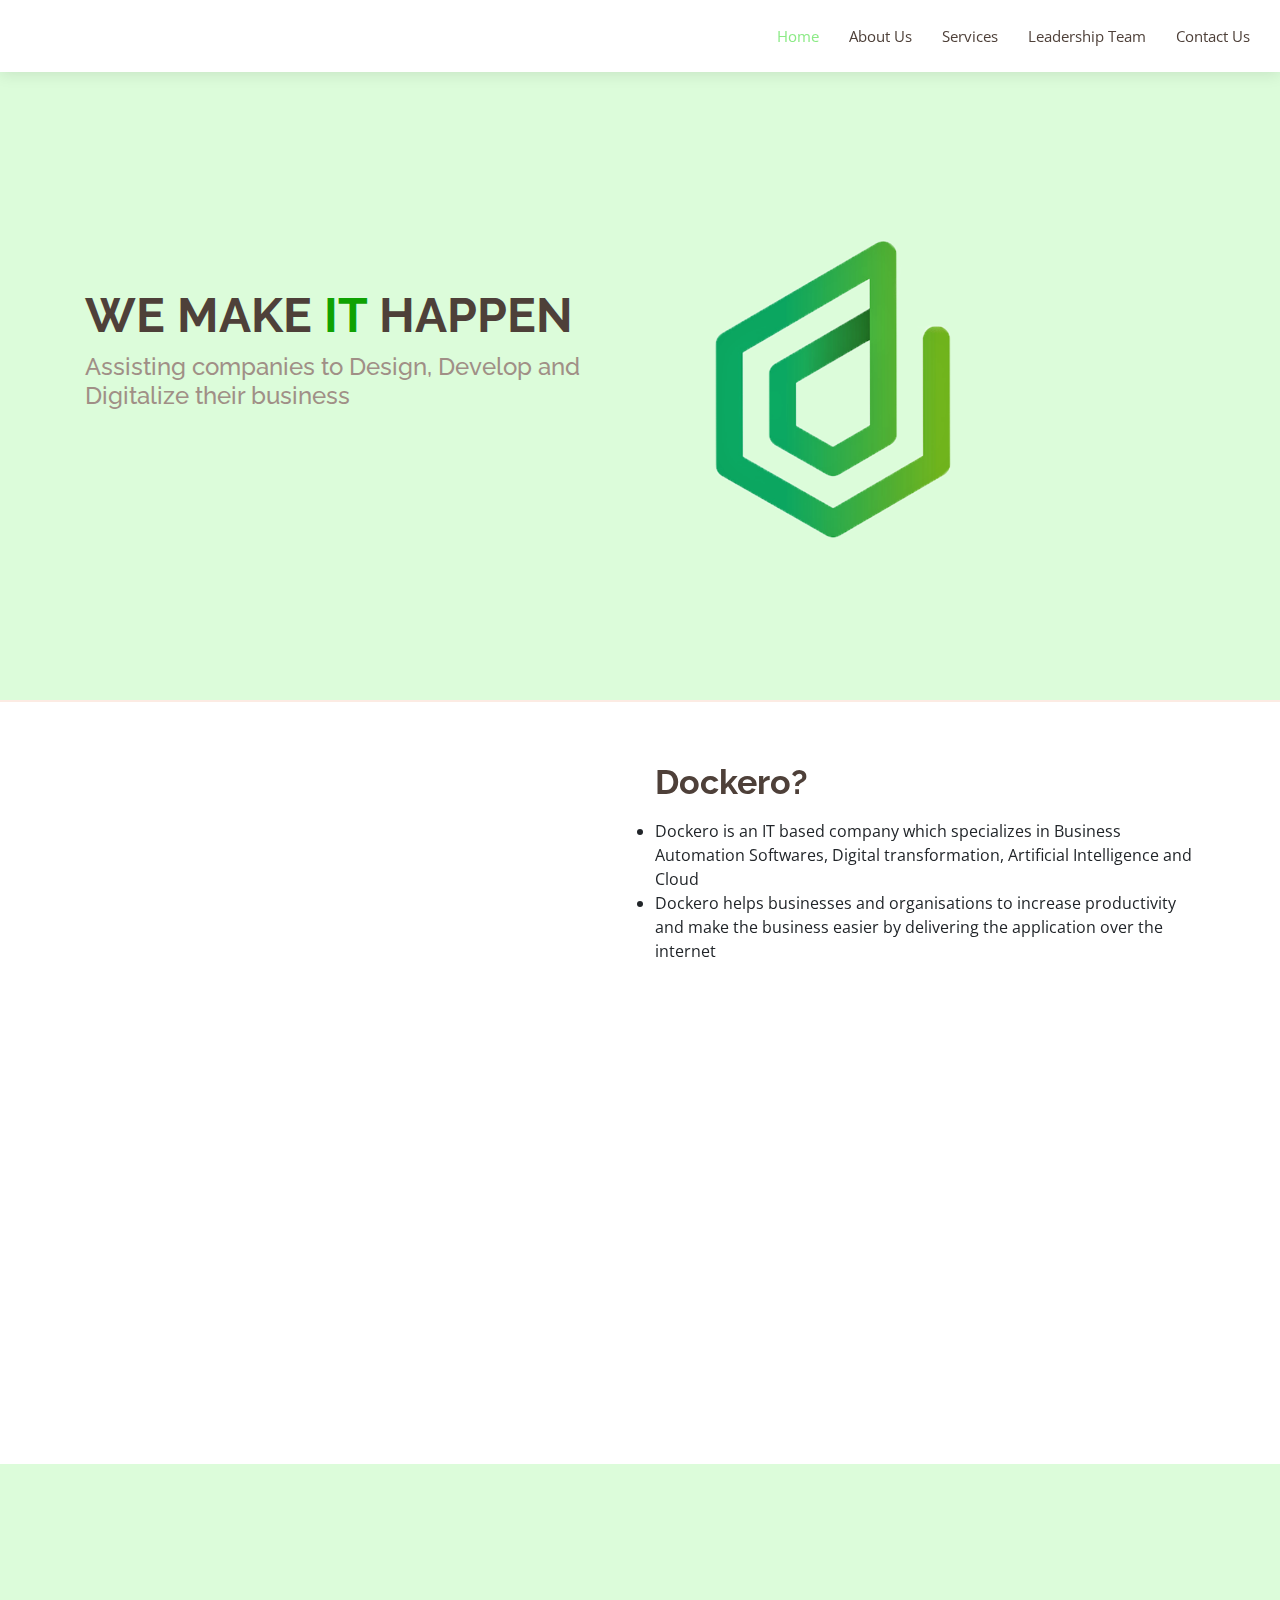
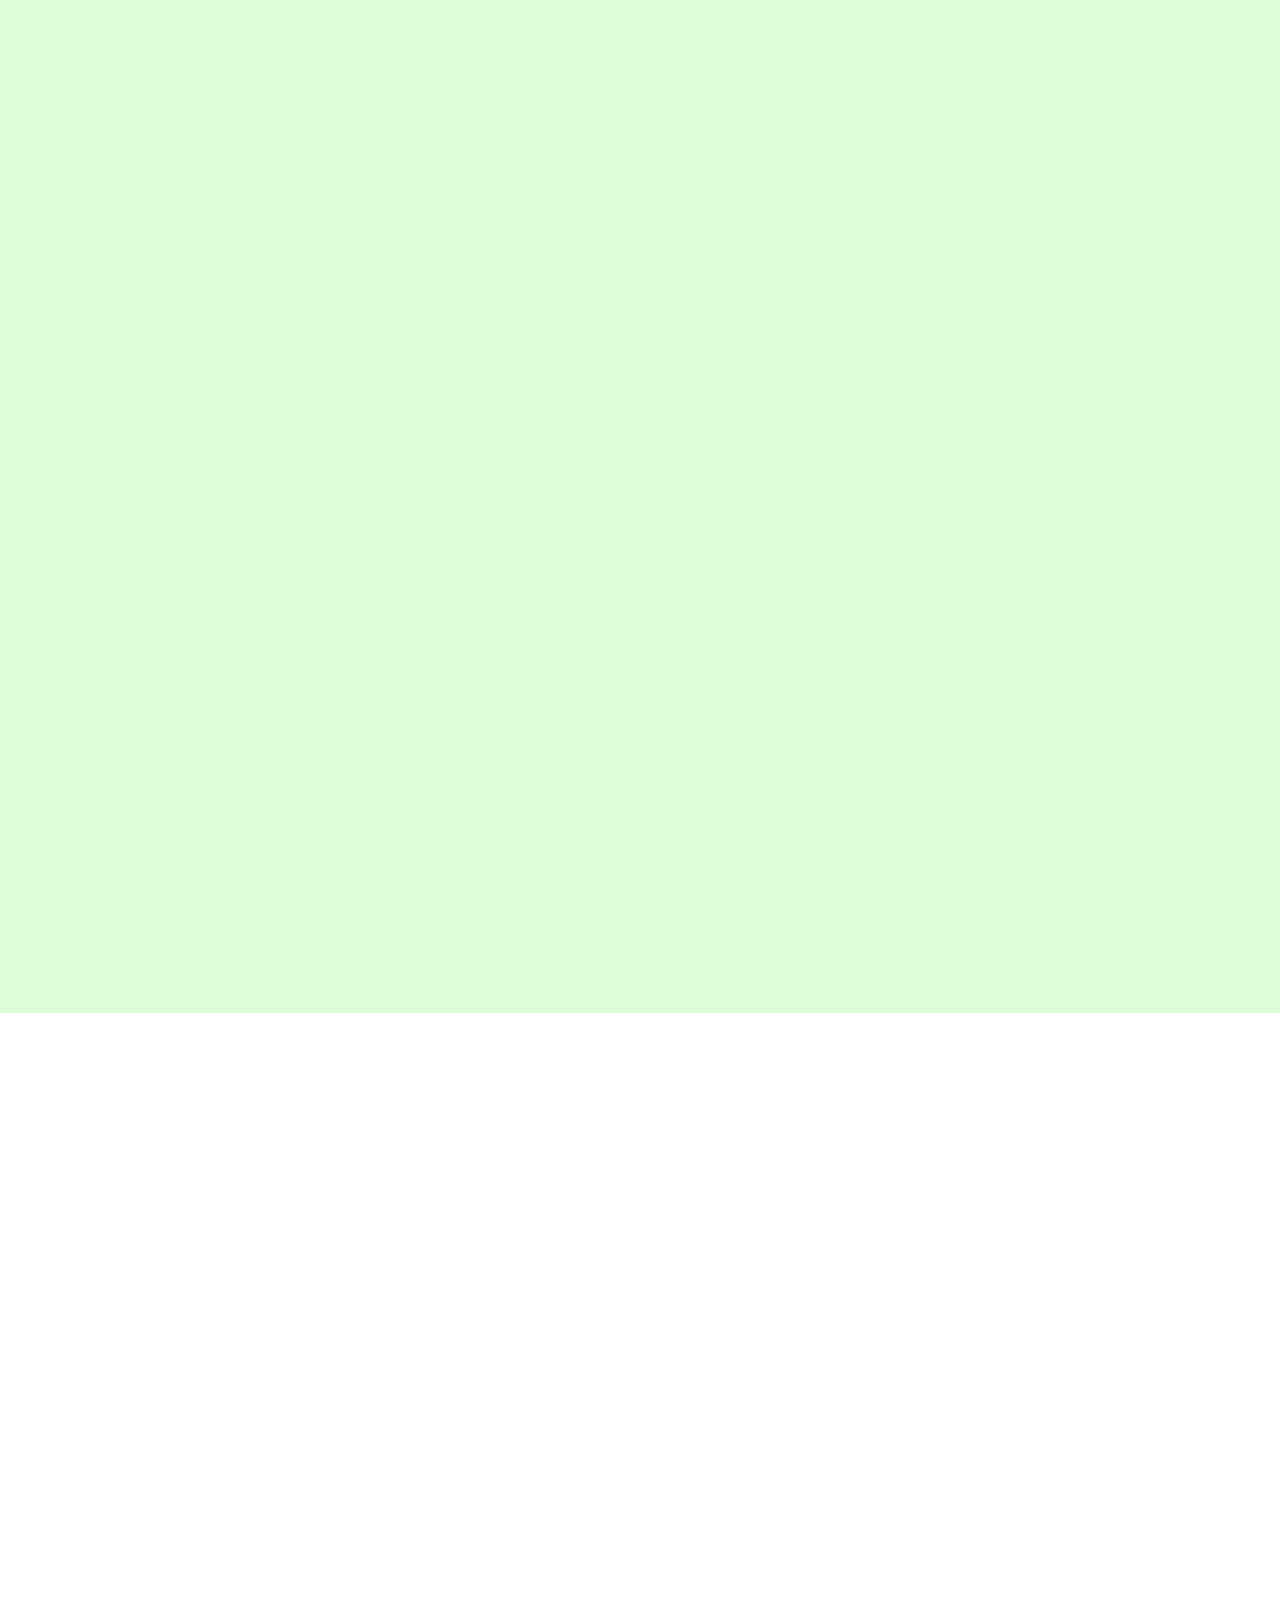
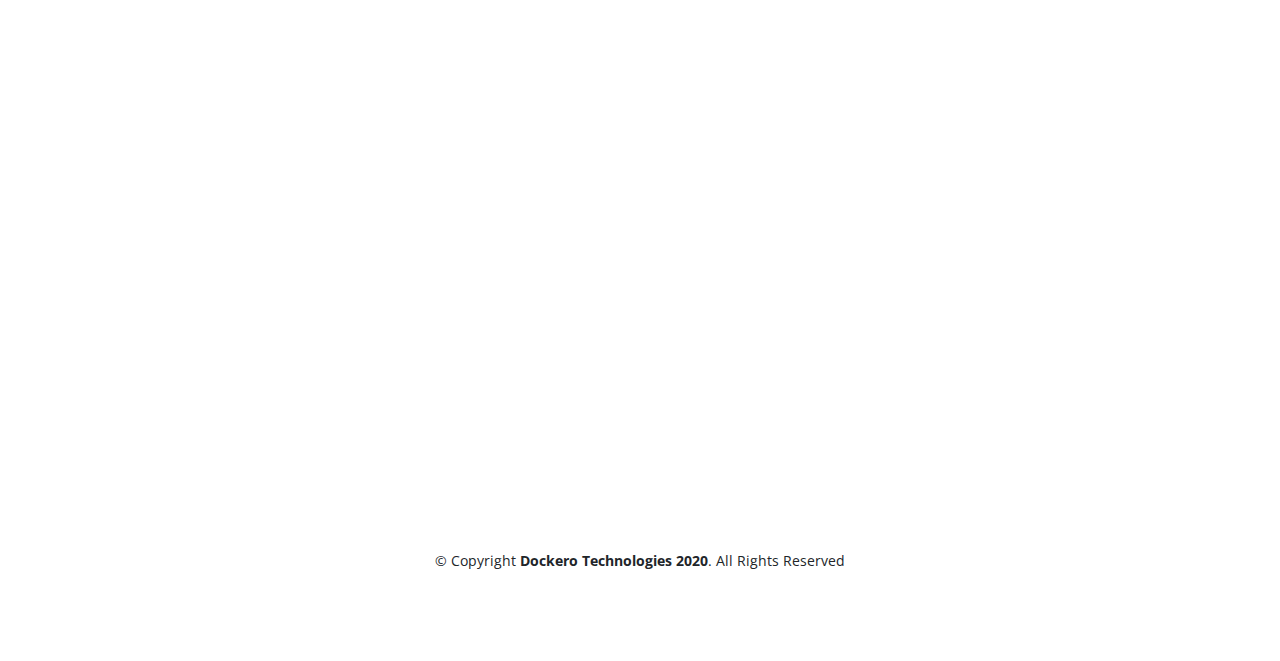
==== commit 0676e242: "Modifies Services Content" ====
--- a/dockero/public/index.html
+++ b/dockero/public/index.html
@@ -149,6 +149,8 @@
 		throughout your business while representing your brand
     values. </p>
     <button type="button" class="btn btn-success" data-toggle="modal" data-target="#design">Explore</button>
+  </div>
+</div>
     <div class="modal fade" id="design" role="dialog">
       <div class="modal-dialog">
       
@@ -160,8 +162,8 @@
           </div>
           <div class="modal-body">
               <div class="container">
-                  <p class="home" style="color: rgb(23, 8, 243);">  ● While a logo alone may be enough for smaller companies, a successful brand design will create a cohesive look throughout your business while representing your brand values. <br>
-                    ● Design and Branding includes the following : 1. Logo Design 2. Market and user research 3. Visual elements of bond 4. Corporate brand style (Business cards, Correspondence, Billboards & banners, Vehicle branding,  T-shirt  & Hats )   
+                  <p class="home" style="color: green;">  ● While a logo alone may be enough for smaller companies, a successful brand design will create a cohesive look throughout your business while representing your brand values. <br>
+                    ● Design and Branding includes the following : </br>   1. Logo Design </br>   2. Market and user research </br>   3. Visual elements of bond</br>   4. Corporate brand style (Business cards, Correspondence, Billboards & banners, Vehicle branding,  T-shirt  & Hats )   
                   </p>
                   
               </div>
@@ -172,8 +174,7 @@
         </div>
         </div>
           </div>
-            </div>
-	</div>
+           
 	
 	
 	
@@ -187,6 +188,8 @@
 		facets of your enterprise, from automation to
     </p>
     <button type="button" class="btn btn-success" data-toggle="modal" data-target="#buisness">Explore</button>
+  </div>
+</div>
     <div class="modal fade" id="buisness" role="dialog">
       <div class="modal-dialog">
       
@@ -198,7 +201,7 @@
           </div>
           <div class="modal-body">
               <div class="container">
-                  <p class="home" style="color: rgb(23, 8, 243);">Support your business infrastructure with  customized scalable software that improves key facets of your enterprise, from automation to employee collaboration. Leverage our  expertise to build an enterprise software solution that solves a particular business objective.   
+                  <p class="home" style="color: green;">Support your business infrastructure with  customized scalable software that improves key facets of your enterprise, from automation to employee collaboration. Leverage our  expertise to build an enterprise software solution that solves a particular business objective.   
                   </p>
                   
               </div>         
@@ -209,8 +212,7 @@
         </div>
         </div>
           </div>
-            </div>
-          </div>
+           
 
 	<div class="col-md-6 col-lg-3 col-sm-6 d-flex align-items-stretch" data-aos="zoom-in" data-aos-delay="400">
             <div class="icon-box">
@@ -218,18 +220,20 @@
               <h4 class="title">Web Design & Development</h4>
               <p class="description"> Custom web development offers options for businesses who seek to provide a ﬂexible,consistent experience for users across platforms. Leveraging new approaches</p>
               <button type="button" class="btn btn-success" data-toggle="modal" data-target="#web">Explore</button>
+            </div>
+          </div>
               <div class="modal fade" id="web" role="dialog">
                 <div class="modal-dialog">
                 
                   <!-- Modal content-->
                   <div class="modal-content">
                     <div class="modal-header">
-                      <button type="button" class="close" data-dismiss="modal">&times;</button>
                       <h4 class="title">Web Design & Development</h4>
+                      <button type="button" class="close" data-dismiss="modal">&times;</button>                      
                     </div>
                     <div class="modal-body">
                         <div class="container">
-                            <p class="home" style="color: rgb(23, 8, 243);"> Custom web development offers options for businesses who seek to provide a ﬂexible,</br>consistent experience for users across platforms. Leveraging new approaches</br> to web development including progressive web apps, we bring front-end, back-end </br>and architecture ability together to deliver on your business need and maximize </br>delivery speed.
+                            <p class="home" style="color: green;"> Custom web development offers options for businesses who seek to provide a ﬂexible,</br>consistent experience for users across platforms. Leveraging new approaches</br> to web development including progressive web apps, we bring front-end, back-end </br>and architecture ability together to deliver on your business need and maximize </br>delivery speed.
                             </p>
                             
                         </div>
@@ -256,8 +260,7 @@
               </div>
               
              
-            </div>
-	</div>
+           
 	
 	<div class="col-md-6 col-lg-3 d-flex align-items-stretch" data-aos="zoom-in" data-aos-delay="100">
             <div class="icon-box">
@@ -268,6 +271,8 @@
 supports the devices you want to implement.An enterprise
 app suite or a single application, your enterprise </p>
 <button type="button" class="btn btn-success" data-toggle="modal" data-target="#mob">Explore</button>
+</div>
+</div>
 <div class="modal fade" id="mob" role="dialog">
   <div class="modal-dialog">
   
@@ -279,7 +284,7 @@
       </div>
       <div class="modal-body">
           <div class="container">
-              <p class="home" style="color: rgb(23, 8, 243);"> Transfer your enterprise workflow to a mobile platform that supports the devices you want to implement.An enterprise app suite or a single application ,your enterprise and employee productivity will rise on all levels,allowing you to approach key processes more effeciently,as well as cut costs.Technologies like Augmented Reality and Artificial In telligence based sollutions will facilitate the progress further.  
+              <p class="home" style="color:green;"> Transfer your enterprise workflow to a mobile platform that supports the devices you want to implement.An enterprise app suite or a single application ,your enterprise and employee productivity will rise on all levels,allowing you to approach key processes more effeciently,as well as cut costs.Technologies like Augmented Reality and Artificial In telligence based sollutions will facilitate the progress further.  
               </p>
               
           </div>
@@ -300,8 +305,7 @@
     </div>
     </div>
       </div>
-   </div>
-  </div>
+
 
           
 
@@ -322,6 +326,8 @@
 		including Data Science research, training,
     validation, testing.</p>
     <button type="button" class="btn btn-success" data-toggle="modal" data-target="#ai">Explore</button>
+  </div>
+</div>
         <div class="modal fade" id="ai" role="dialog">
           <div class="modal-dialog">
           
@@ -333,7 +339,7 @@
               </div>
               <div class="modal-body">
                   <div class="container">
-                      <p class="home" style="color: rgb(23, 8, 243);"> Full-cycle development of custom AI models based on Deep and Machine Learning algorithms, including Data Science research, training, validation, testing. 
+                      <p class="home" style="color:green;"> Full-cycle development of custom AI models based on Deep and Machine Learning algorithms, including Data Science research, training, validation, testing. 
                       </p>
                       
                   </div>
@@ -355,8 +361,7 @@
             </div>
             </div>
               </div>
-            </div>
-          </div>
+            
 	
 	
 	<div class="col-md-6 col-lg-3 d-flex align-items-stretch" data-aos="zoom-in" data-aos-delay="400">
@@ -373,6 +378,8 @@
 to quickly launch your initiative with scale and reliablity.</p>
 
 <button type="button" class="btn btn-success" data-toggle="modal" data-target="#cloud">Explore</button>
+</div>
+</div>
 <div class="modal fade" id="cloud" role="dialog">
   <div class="modal-dialog">
   
@@ -384,7 +391,7 @@
       </div>
       <div class="modal-body">
           <div class="container">
-              <p class="home" style="color: rgb(23, 8, 243);">Cloud computing solutions will help your business seize and leverage all of your data.Cloud enables you to quickly launch your initiative with scale, reliability, and ﬂexibility.Cloud technology allows your business to be extensible, elastic, cost-efﬁcient, and secure 
+              <p class="home" style="color: green;">Cloud computing solutions will help your business seize and leverage all of your data.Cloud enables you to quickly launch your initiative with scale, reliability, and ﬂexibility.Cloud technology allows your business to be extensible, elastic, cost-efﬁcient, and secure 
               </p>
               
           </div>
@@ -403,8 +410,7 @@
     </div>
     </div>
       </div>
-            </div>
-	</div>
+        
           
           </div>
 
--- a/dockero/public/assets/css/style.css
+++ b/dockero/public/assets/css/style.css
@@ -617,6 +617,7 @@
   font-size: 15px;
   line-height: 28px;
   margin-bottom: 0;
+  padding-bottom:10px;
 }
 
 
